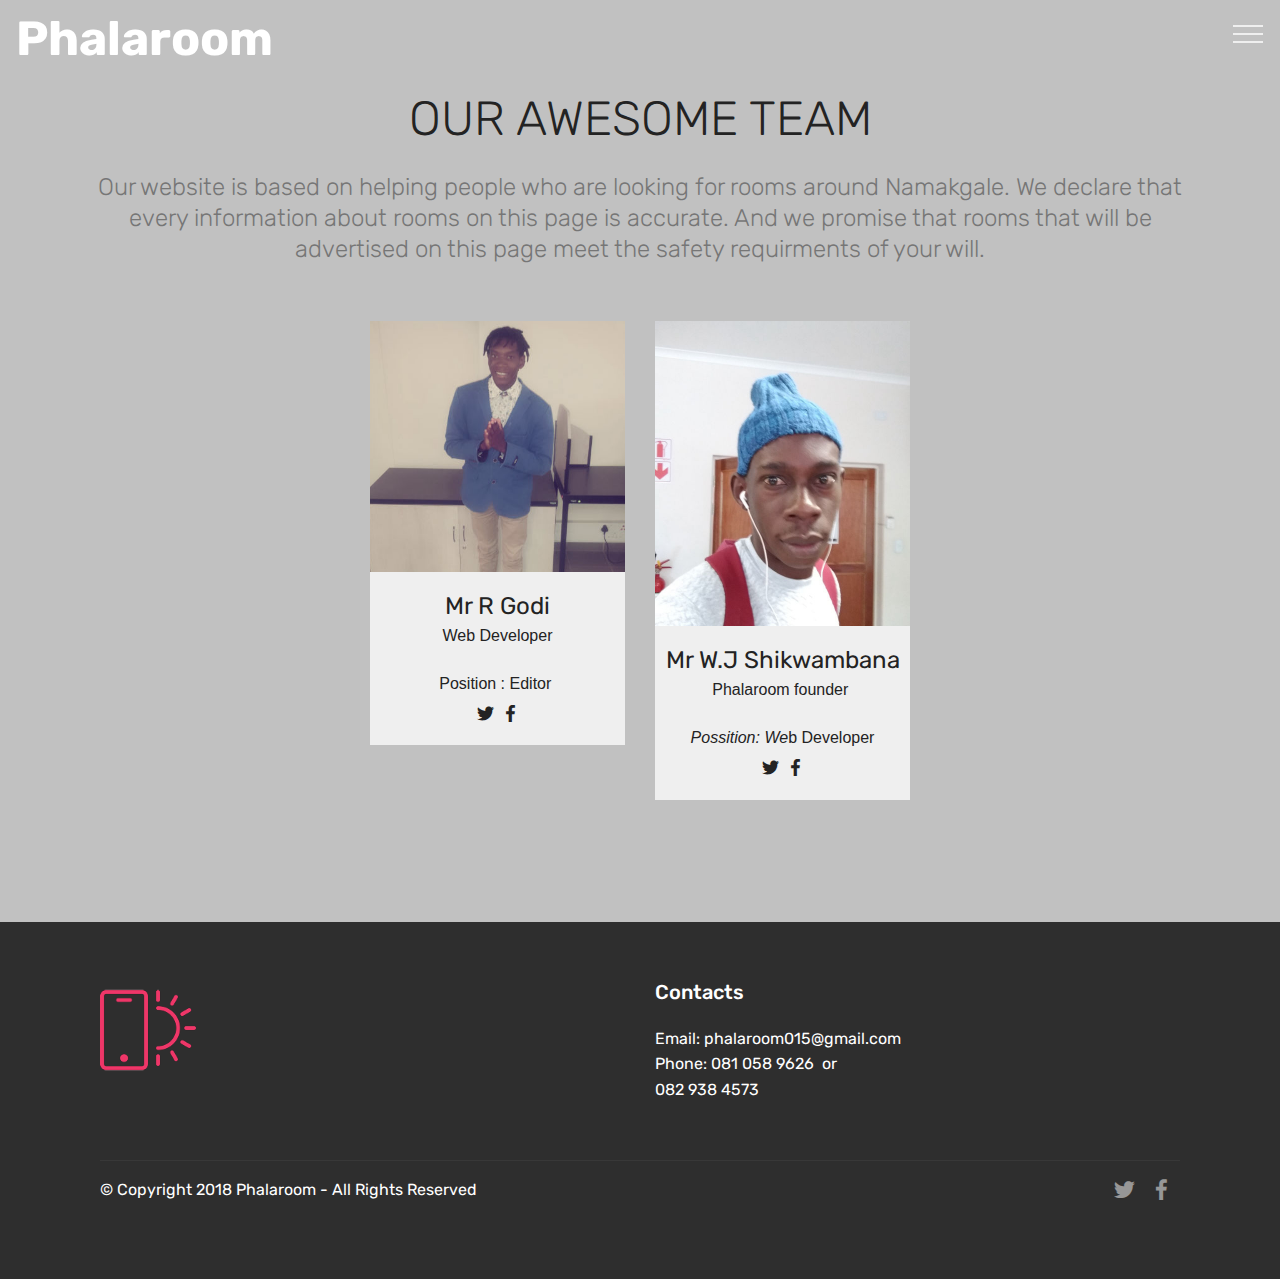
==== About.html @ 2cc4660d "create github pages" ====
<!DOCTYPE html>
<html >
<head>
  <!-- Site made with Mobirise Website Builder v4.8.1, https://mobirise.com -->
  <meta charset="UTF-8">
  <meta http-equiv="X-UA-Compatible" content="IE=edge">
  <meta name="generator" content="Mobirise v4.8.1, mobirise.com">
  <meta name="viewport" content="width=device-width, initial-scale=1, minimum-scale=1">
  <link rel="shortcut icon" href="assets/images/df-122x102.png" type="image/x-icon">
  <meta name="description" content="Web Page Creator Description">
  <title>About US</title>
  <link rel="stylesheet" href="assets/web/assets/mobirise-icons/mobirise-icons.css">
  <link rel="stylesheet" href="assets/tether/tether.min.css">
  <link rel="stylesheet" href="assets/bootstrap/css/bootstrap.min.css">
  <link rel="stylesheet" href="assets/bootstrap/css/bootstrap-grid.min.css">
  <link rel="stylesheet" href="assets/bootstrap/css/bootstrap-reboot.min.css">
  <link rel="stylesheet" href="assets/dropdown/css/style.css">
  <link rel="stylesheet" href="assets/socicon/css/styles.css">
  <link rel="stylesheet" href="assets/theme/css/style.css">
  <link rel="stylesheet" href="assets/mobirise/css/mbr-additional.css" type="text/css">
  
  
  
</head>
<body>

<!-- Google Analytics -->
<!-- Global site tag (gtag.js) - Google Analytics -->
<script async src="https://www.googletagmanager.com/gtag/js?id=UA-122935525-1"></script>
<script>
  window.dataLayer = window.dataLayer || [];
  function gtag(){dataLayer.push(arguments);}
  gtag('js', new Date());

  gtag('config', 'UA-122935525-1');
</script>

<!-- /Google Analytics -->


  <section class="menu cid-qTkzRZLJNu" once="menu" id="menu1-1i">

    

    <nav class="navbar navbar-expand beta-menu navbar-dropdown align-items-center navbar-fixed-top collapsed bg-color transparent">
        <button class="navbar-toggler navbar-toggler-right" type="button" data-toggle="collapse" data-target="#navbarSupportedContent" aria-controls="navbarSupportedContent" aria-expanded="false" aria-label="Toggle navigation">
            <div class="hamburger">
                <span></span>
                <span></span>
                <span></span>
                <span></span>
            </div>
        </button>
        <div class="menu-logo">
            <div class="navbar-brand">
                
                <span class="navbar-caption-wrap"><a class="navbar-caption text-white display-2" href="index.html#header2-4">Phalaroom</a></span>
            </div>
        </div>
        <div class="collapse navbar-collapse" id="navbarSupportedContent">
            
            
        </div>
    </nav>
</section>

<section class="engine"><a href="https://mobiri.se/f">easy website maker</a></section><section class="features16 cid-qYZw8SBA0E" id="features16-1l">
    
    
    
    <div class="container align-center">
        <h2 class="pb-3 mbr-fonts-style mbr-section-title display-2">
            OUR AWESOME TEAM
        </h2>
        <h3 class="pb-5 mbr-section-subtitle mbr-fonts-style mbr-light display-5">Our website is based on helping people who are looking for rooms around Namakgale. We declare that every information about rooms on this page is accurate. And we promise that rooms that will be advertised on this page meet the safety requirments of your will.</h3>
        <div class="row media-row">
            
        <div class="team-item col-lg-3 col-md-6">
                <div class="item-image">
                    <img src="assets/images/2018-02-13-13-07-20-248-510x680.jpg" alt="" title="">
                </div>
                <div class="item-caption py-3">
                    <div class="item-name px-2">
                        <p class="mbr-fonts-style display-5">Mr R Godi</p>
                    </div>
                    <div class="item-role px-2">
                        <p>Web Developer<br><br>Position : Editor&nbsp;</p>
                    </div>
                    <div class="item-social pt-2">
                        <a href="mailto:rewardgodi3@gmail.com">
                            <span class="p-1 mbr-iconfont mbr-iconfont-social socicon-twitter socicon"></span>
                        </a>
                        <a href="index.html" target="_blank">
                            <span class="p-1 mbr-iconfont mbr-iconfont-social socicon-facebook socicon"></span>
                        </a>
                        <a href="https://plus.google.com/u/0/+Mobirise" target="_blank">
                            
                        </a>
                        <a href="https://www.linkedin.com/in/mobirise" target="_blank">
                            
                        </a>
                        <a href="https://www.instagram.com/mobirise/" target="_blank">
                            
                        </a>
                        <a href="https://www.youtube.com/channel/UCt_tncVAetpK5JeM8L-8jyw" target="_blank">    
                            
                        </a>
                    </div>
                </div>
            </div><div class="team-item col-lg-3 col-md-6">
                <div class="item-image">
                    <img src="assets/images/img-20180726-1129352-510x610.jpg" alt="" title="">
                </div>
                <div class="item-caption py-3">
                    <div class="item-name px-2">
                        <p class="mbr-fonts-style display-5">Mr W.J Shikwambana</p>
                    </div>
                    <div class="item-role px-2">
                        <p>Phalaroom founder&nbsp;<br><em><br>Possition: We</em>b Developer</p>
                    </div>
                    <div class="item-social pt-2">
                        <a href="index.html" target="_blank">
                            <span class="p-1 mbr-iconfont mbr-iconfont-social socicon-twitter socicon"></span>
                        </a>
                        <a href="About.html" target="_blank">
                            <span class="p-1 mbr-iconfont mbr-iconfont-social socicon-facebook socicon"></span>
                        </a>
                        <a href="https://plus.google.com/u/0/+Mobirise" target="_blank">
                            
                        </a>
                        <a href="https://www.linkedin.com/in/mobirise" target="_blank">
                            
                        </a>
                        <a href="https://www.instagram.com/mobirise/" target="_blank">
                            
                        </a>
                        <a href="https://www.youtube.com/channel/UCt_tncVAetpK5JeM8L-8jyw" target="_blank">    
                            
                        </a>
                    </div>
                </div>
            </div></div>    
    </div>
</section>

<section class="cid-qYZAxeKuE8" id="footer1-1m">

    

    

    <div class="container">
        <div class="media-container-row content text-white">
            <div class="col-12 col-md-3">
                <div class="media-wrap">
                    <a href="tel:0810589626">
                        <img src="assets/images/logo22.png" alt="Mobirise" title="">
                    </a>
                </div>
            </div>
            <div class="col-12 col-md-3 mbr-fonts-style display-7">
                <h5 class="pb-3"></h5>
                <p class="mbr-text"></p>
            </div>
            <div class="col-12 col-md-3 mbr-fonts-style display-7">
                <h5 class="pb-3">
                    Contacts
                </h5>
                <p class="mbr-text">
                    Email: phalaroom015@gmail.com<br>Phone: 081 058 9626 &nbsp;or<br> 082 938 4573<br><br></p>
            </div>
            <div class="col-12 col-md-3 mbr-fonts-style display-7">
                <h5 class="pb-3"></h5>
                <p class="mbr-text"></p>
            </div>
        </div>
        <div class="footer-lower">
            <div class="media-container-row">
                <div class="col-sm-12">
                    <hr>
                </div>
            </div>
            <div class="media-container-row mbr-white">
                <div class="col-sm-6 copyright">
                    <p class="mbr-text mbr-fonts-style display-7">
                        © Copyright 2018 Phalaroom - All Rights Reserved
                    </p>
                </div>
                <div class="col-md-6">
                    <div class="social-list align-right">
                        <div class="soc-item">
                            <a href="https://twitter.com/mobirise" target="_blank">
                                <span class="socicon-twitter socicon mbr-iconfont mbr-iconfont-social"></span>
                            </a>
                        </div>
                        <div class="soc-item">
                            <a href="https://www.facebook.com/pages/Mobirise/1616226671953247" target="_blank">
                                <span class="socicon-facebook socicon mbr-iconfont mbr-iconfont-social"></span>
                            </a>
                        </div>
                        
                        
                        
                        
                    </div>
                </div>
            </div>
        </div>
    </div>
</section>


  <script src="assets/web/assets/jquery/jquery.min.js"></script>
  <script src="assets/popper/popper.min.js"></script>
  <script src="assets/tether/tether.min.js"></script>
  <script src="assets/bootstrap/js/bootstrap.min.js"></script>
  <script src="assets/smoothscroll/smooth-scroll.js"></script>
  <script src="assets/dropdown/js/script.min.js"></script>
  <script src="assets/touchswipe/jquery.touch-swipe.min.js"></script>
  <script src="assets/theme/js/script.js"></script>
  
  
</body>
</html>
---- assets/web/assets/mobirise-icons/mobirise-icons.css ----
@font-face {
  font-family: 'MobiriseIcons';
  src:  url('mobirise-icons.eot?spat4u');
  src:  url('mobirise-icons.eot?spat4u#iefix') format('embedded-opentype'),
    url('mobirise-icons.ttf?spat4u') format('truetype'),
    url('mobirise-icons.woff?spat4u') format('woff'),
    url('mobirise-icons.svg?spat4u#MobiriseIcons') format('svg');
  font-weight: normal;
  font-style: normal;
}

[class^="mbri-"], [class*=" mbri-"] {
  /* use !important to prevent issues with browser extensions that change fonts */
  font-family: MobiriseIcons !important;
  speak: none;
  font-style: normal;
  font-weight: normal;
  font-variant: normal;
  text-transform: none;
  line-height: 1;

  /* Better Font Rendering =========== */
  -webkit-font-smoothing: antialiased;
  -moz-osx-font-smoothing: grayscale;
}

.mbri-add-submenu:before {
  content: "\e900";
}
.mbri-alert:before {
  content: "\e901";
}
.mbri-align-center:before {
  content: "\e902";
}
.mbri-align-justify:before {
  content: "\e903";
}
.mbri-align-left:before {
  content: "\e904";
}
.mbri-align-right:before {
  content: "\e905";
}
.mbri-android:before {
  content: "\e906";
}
.mbri-apple:before {
  content: "\e907";
}
.mbri-arrow-down:before {
  content: "\e908";
}
.mbri-arrow-next:before {
  content: "\e909";
}
.mbri-arrow-prev:before {
  content: "\e90a";
}
.mbri-arrow-up:before {
  content: "\e90b";
}
.mbri-bold:before {
  content: "\e90c";
}
.mbri-bookmark:before {
  content: "\e90d";
}
.mbri-bootstrap:before {
  content: "\e90e";
}
.mbri-briefcase:before {
  content: "\e90f";
}
.mbri-browse:before {
  content: "\e910";
}
.mbri-bulleted-list:before {
  content: "\e911";
}
.mbri-calendar:before {
  content: "\e912";
}
.mbri-camera:before {
  content: "\e913";
}
.mbri-cart-add:before {
  content: "\e914";
}
.mbri-cart-full:before {
  content: "\e915";
}
.mbri-cash:before {
  content: "\e916";
}
.mbri-change-style:before {
  content: "\e917";
}
.mbri-chat:before {
  content: "\e918";
}
.mbri-clock:before {
  content: "\e919";
}
.mbri-close:before {
  content: "\e91a";
}
.mbri-cloud:before {
  content: "\e91b";
}
.mbri-code:before {
  content: "\e91c";
}
.mbri-contact-form:before {
  content: "\e91d";
}
.mbri-credit-card:before {
  content: "\e91e";
}
.mbri-cursor-click:before {
  content: "\e91f";
}
.mbri-cust-feedback:before {
  content: "\e920";
}
.mbri-database:before {
  content: "\e921";
}
.mbri-delivery:before {
  content: "\e922";
}
.mbri-desktop:before {
  content: "\e923";
}
.mbri-devices:before {
  content: "\e924";
}
.mbri-down:before {
  content: "\e925";
}
.mbri-download:before {
  content: "\e989";
}
.mbri-drag-n-drop:before {
  content: "\e927";
}
.mbri-drag-n-drop2:before {
  content: "\e928";
}
.mbri-edit:before {
  content: "\e929";
}
.mbri-edit2:before {
  content: "\e92a";
}
.mbri-error:before {
  content: "\e92b";
}
.mbri-extension:before {
  content: "\e92c";
}
.mbri-features:before {
  content: "\e92d";
}
.mbri-file:before {
  content: "\e92e";
}
.mbri-flag:before {
  content: "\e92f";
}
.mbri-folder:before {
  content: "\e930";
}
.mbri-gift:before {
  content: "\e931";
}
.mbri-github:before {
  content: "\e932";
}
.mbri-globe:before {
  content: "\e933";
}
.mbri-globe-2:before {
  content: "\e934";
}
.mbri-growing-chart:before {
  content: "\e935";
}
.mbri-hearth:before {
  content: "\e936";
}
.mbri-help:before {
  content: "\e937";
}
.mbri-home:before {
  content: "\e938";
}
.mbri-hot-cup:before {
  content: "\e939";
}
.mbri-idea:before {
  content: "\e93a";
}
.mbri-image-gallery:before {
  content: "\e93b";
}
.mbri-image-slider:before {
  content: "\e93c";
}
.mbri-info:before {
  content: "\e93d";
}
.mbri-italic:before {
  content: "\e93e";
}
.mbri-key:before {
  content: "\e93f";
}
.mbri-laptop:before {
  content: "\e940";
}
.mbri-layers:before {
  content: "\e941";
}
.mbri-left-right:before {
  content: "\e942";
}
.mbri-left:before {
  content: "\e943";
}
.mbri-letter:before {
  content: "\e944";
}
.mbri-like:before {
  content: "\e945";
}
.mbri-link:before {
  content: "\e946";
}
.mbri-lock:before {
  content: "\e947";
}
.mbri-login:before {
  content: "\e948";
}
.mbri-logout:before {
  content: "\e949";
}
.mbri-magic-stick:before {
  content: "\e94a";
}
.mbri-map-pin:before {
  content: "\e94b";
}
.mbri-menu:before {
  content: "\e94c";
}
.mbri-mobile:before {
  content: "\e94d";
}
.mbri-mobile2:before {
  content: "\e94e";
}
.mbri-mobirise:before {
  content: "\e94f";
}
.mbri-more-horizontal:before {
  content: "\e950";
}
.mbri-more-vertical:before {
  content: "\e951";
}
.mbri-music:before {
  content: "\e952";
}
.mbri-new-file:before {
  content: "\e953";
}
.mbri-numbered-list:before {
  content: "\e954";
}
.mbri-opened-folder:before {
  content: "\e955";
}
.mbri-pages:before {
  content: "\e956";
}
.mbri-paper-plane:before {
  content: "\e957";
}
.mbri-paperclip:before {
  content: "\e958";
}
.mbri-photo:before {
  content: "\e959";
}
.mbri-photos:before {
  content: "\e95a";
}
.mbri-pin:before {
  content: "\e95b";
}
.mbri-play:before {
  content: "\e95c";
}
.mbri-plus:before {
  content: "\e95d";
}
.mbri-preview:before {
  content: "\e95e";
}
.mbri-print:before {
  content: "\e95f";
}
.mbri-protect:before {
  content: "\e960";
}
.mbri-question:before {
  content: "\e961";
}
.mbri-quote-left:before {
  content: "\e962";
}
.mbri-quote-right:before {
  content: "\e963";
}
.mbri-refresh:before {
  content: "\e964";
}
.mbri-responsive:before {
  content: "\e965";
}
.mbri-right:before {
  content: "\e966";
}
.mbri-rocket:before {
  content: "\e967";
}
.mbri-sad-face:before {
  content: "\e968";
}
.mbri-sale:before {
  content: "\e969";
}
.mbri-save:before {
  content: "\e96a";
}
.mbri-search:before {
  content: "\e96b";
}
.mbri-setting:before {
  content: "\e96c";
}
.mbri-setting2:before {
  content: "\e96d";
}
.mbri-setting3:before {
  content: "\e96e";
}
.mbri-share:before {
  content: "\e96f";
}
.mbri-shopping-bag:before {
  content: "\e970";
}
.mbri-shopping-basket:before {
  content: "\e971";
}
.mbri-shopping-cart:before {
  content: "\e972";
}
.mbri-sites:before {
  content: "\e973";
}
.mbri-smile-face:before {
  content: "\e974";
}
.mbri-speed:before {
  content: "\e975";
}
.mbri-star:before {
  content: "\e976";
}
.mbri-success:before {
  content: "\e977";
}
.mbri-sun:before {
  content: "\e978";
}
.mbri-sun2:before {
  content: "\e979";
}
.mbri-tablet:before {
  content: "\e97a";
}
.mbri-tablet-vertical:before {
  content: "\e97b";
}
.mbri-target:before {
  content: "\e97c";
}
.mbri-timer:before {
  content: "\e97d";
}
.mbri-to-ftp:before {
  content: "\e97e";
}
.mbri-to-local-drive:before {
  content: "\e97f";
}
.mbri-touch-swipe:before {
  content: "\e980";
}
.mbri-touch:before {
  content: "\e981";
}
.mbri-trash:before {
  content: "\e982";
}
.mbri-underline:before {
  content: "\e983";
}
.mbri-unlink:before {
  content: "\e984";
}
.mbri-unlock:before {
  content: "\e985";
}
.mbri-up-down:before {
  content: "\e986";
}
.mbri-up:before {
  content: "\e987";
}
.mbri-update:before {
  content: "\e988";
}
.mbri-upload:before {
 content: "\e926"; 
}
.mbri-user:before {
  content: "\e98a";
}
.mbri-user2:before {
  content: "\e98b";
}
.mbri-users:before {
  content: "\e98c";
}
.mbri-video:before {
  content: "\e98d";
}
.mbri-video-play:before {
  content: "\e98e";
}
.mbri-watch:before {
  content: "\e98f";
}
.mbri-website-theme:before {
  content: "\e990";
}
.mbri-wifi:before {
  content: "\e991";
}
.mbri-windows:before {
  content: "\e992";
}
.mbri-zoom-out:before {
  content: "\e993";
}
.mbri-redo:before {
  content: "\e994";
}
.mbri-undo:before {
  content: "\e995";
}
---- assets/dropdown/css/style.css ----
.navbar-dropdown {
  left: 0;
  padding: 0;
  position: absolute;
  right: 0;
  top: 0;
  transition: all 0.45s ease;
  z-index: 1030;
  background: #282828; }
  .navbar-dropdown .navbar-logo {
    margin-right: 0.8rem;
    transition: margin 0.3s ease-in-out;
    vertical-align: middle; }
    .navbar-dropdown .navbar-logo img {
      height: 3.125rem;
      transition: all 0.3s ease-in-out; }
    .navbar-dropdown .navbar-logo.mbr-iconfont {
      font-size: 3.125rem;
      line-height: 3.125rem; }
  .navbar-dropdown .navbar-caption {
    font-weight: 700;
    white-space: normal;
    vertical-align: -4px;
    line-height: 3.125rem !important; }
    .navbar-dropdown .navbar-caption, .navbar-dropdown .navbar-caption:hover {
      color: inherit;
      text-decoration: none; }
  .navbar-dropdown .mbr-iconfont + .navbar-caption {
    vertical-align: -1px; }
  .navbar-dropdown.navbar-fixed-top {
    position: fixed; }
  .navbar-dropdown .navbar-brand span {
    vertical-align: -4px; }
  .navbar-dropdown.bg-color.transparent {
    background: none; }
  .navbar-dropdown.navbar-short .navbar-brand {
    padding: 0.625rem 0; }
    .navbar-dropdown.navbar-short .navbar-brand span {
      vertical-align: -1px; }
  .navbar-dropdown.navbar-short .navbar-caption {
    line-height: 2.375rem !important;
    vertical-align: -2px; }
  .navbar-dropdown.navbar-short .navbar-logo {
    margin-right: 0.5rem; }
    .navbar-dropdown.navbar-short .navbar-logo img {
      height: 2.375rem; }
    .navbar-dropdown.navbar-short .navbar-logo.mbr-iconfont {
      font-size: 2.375rem;
      line-height: 2.375rem; }
  .navbar-dropdown.navbar-short .mbr-table-cell {
    height: 3.625rem; }
  .navbar-dropdown .navbar-close {
    left: 0.6875rem;
    position: fixed;
    top: 0.75rem;
    z-index: 1000; }
  .navbar-dropdown .hamburger-icon {
    content: "";
    display: inline-block;
    vertical-align: middle;
    width: 16px;
    -webkit-box-shadow: 0 -6px 0 1px #282828,0 0 0 1px #282828,0 6px 0 1px #282828;
    -moz-box-shadow: 0 -6px 0 1px #282828,0 0 0 1px #282828,0 6px 0 1px #282828;
    box-shadow: 0 -6px 0 1px #282828,0 0 0 1px #282828,0 6px 0 1px #282828; }

.dropdown-menu .dropdown-toggle[data-toggle="dropdown-submenu"]::after {
  border-bottom: 0.35em solid transparent;
  border-left: 0.35em solid;
  border-right: 0;
  border-top: 0.35em solid transparent;
  margin-left: 0.3rem; }

.dropdown-menu .dropdown-item:focus {
  outline: 0; }

.nav-dropdown {
  font-size: 0.75rem;
  font-weight: 500;
  height: auto !important; }
  .nav-dropdown .nav-btn {
    padding-left: 1rem; }
  .nav-dropdown .link {
    margin: .667em 1.667em;
    font-weight: 500;
    padding: 0;
    transition: color .2s ease-in-out; }
    .nav-dropdown .link.dropdown-toggle {
      margin-right: 2.583em; }
      .nav-dropdown .link.dropdown-toggle::after {
        margin-left: .25rem;
        border-top: 0.35em solid;
        border-right: 0.35em solid transparent;
        border-left: 0.35em solid transparent;
        border-bottom: 0; }
      .nav-dropdown .link.dropdown-toggle[aria-expanded="true"] {
        margin: 0;
        padding: 0.667em 3.263em  0.667em 1.667em; }
  .nav-dropdown .link::after,
  .nav-dropdown .dropdown-item::after {
    color: inherit; }
  .nav-dropdown .btn {
    font-size: 0.75rem;
    font-weight: 700;
    letter-spacing: 0;
    margin-bottom: 0;
    padding-left: 1.25rem;
    padding-right: 1.25rem; }
  .nav-dropdown .dropdown-menu {
    border-radius: 0;
    border: 0;
    left: 0;
    margin: 0;
    padding-bottom: 1.25rem;
    padding-top: 1.25rem;
    position: relative; }
  .nav-dropdown .dropdown-submenu {
    margin-left: 0.125rem;
    top: 0; }
  .nav-dropdown .dropdown-item {
    font-weight: 500;
    line-height: 2;
    padding: 0.3846em 4.615em 0.3846em 1.5385em;
    position: relative;
    transition: color .2s ease-in-out, background-color .2s ease-in-out; }
    .nav-dropdown .dropdown-item::after {
      margin-top: -0.3077em;
      position: absolute;
      right: 1.1538em;
      top: 50%; }
    .nav-dropdown .dropdown-item:focus, .nav-dropdown .dropdown-item:hover {
      background: none; }

@media (max-width: 767px) {
  .nav-dropdown.navbar-toggleable-sm {
    bottom: 0;
    display: none;
    left: 0;
    overflow-x: hidden;
    position: fixed;
    top: 0;
    transform: translateX(-100%);
    -ms-transform: translateX(-100%);
    -webkit-transform: translateX(-100%);
    width: 18.75rem;
    z-index: 999; } }
.nav-dropdown.navbar-toggleable-xl {
  bottom: 0;
  display: none;
  left: 0;
  overflow-x: hidden;
  position: fixed;
  top: 0;
  transform: translateX(-100%);
  -ms-transform: translateX(-100%);
  -webkit-transform: translateX(-100%);
  width: 18.75rem;
  z-index: 999; }

.nav-dropdown-sm {
  display: block !important;
  overflow-x: hidden;
  overflow: auto;
  padding-top: 3.875rem; }
  .nav-dropdown-sm::after {
    content: "";
    display: block;
    height: 3rem;
    width: 100%; }
  .nav-dropdown-sm.collapse.in ~ .navbar-close {
    display: block !important; }
  .nav-dropdown-sm.collapsing, .nav-dropdown-sm.collapse.in {
    transform: translateX(0);
    -ms-transform: translateX(0);
    -webkit-transform: translateX(0);
    transition: all 0.25s ease-out;
    -webkit-transition: all 0.25s ease-out;
    background: #282828; }
  .nav-dropdown-sm.collapsing[aria-expanded="false"] {
    transform: translateX(-100%);
    -ms-transform: translateX(-100%);
    -webkit-transform: translateX(-100%); }
  .nav-dropdown-sm .nav-item {
    display: block;
    margin-left: 0 !important;
    padding-left: 0; }
  .nav-dropdown-sm .link,
  .nav-dropdown-sm .dropdown-item {
    border-top: 1px dotted rgba(255, 255, 255, 0.1);
    font-size: 0.8125rem;
    line-height: 1.6;
    margin: 0 !important;
    padding: 0.875rem 2.4rem 0.875rem 1.5625rem !important;
    position: relative;
    white-space: normal; }
    .nav-dropdown-sm .link:focus, .nav-dropdown-sm .link:hover,
    .nav-dropdown-sm .dropdown-item:focus,
    .nav-dropdown-sm .dropdown-item:hover {
      background: rgba(0, 0, 0, 0.2) !important;
      color: #c0a375; }
  .nav-dropdown-sm .nav-btn {
    position: relative;
    padding: 1.5625rem 1.5625rem 0 1.5625rem; }
    .nav-dropdown-sm .nav-btn::before {
      border-top: 1px dotted rgba(255, 255, 255, 0.1);
      content: "";
      left: 0;
      position: absolute;
      top: 0;
      width: 100%; }
    .nav-dropdown-sm .nav-btn + .nav-btn {
      padding-top: 0.625rem; }
      .nav-dropdown-sm .nav-btn + .nav-btn::before {
        display: none; }
  .nav-dropdown-sm .btn {
    padding: 0.625rem 0; }
  .nav-dropdown-sm .dropdown-toggle[data-toggle="dropdown-submenu"]::after {
    margin-left: .25rem;
    border-top: 0.35em solid;
    border-right: 0.35em solid transparent;
    border-left: 0.35em solid transparent;
    border-bottom: 0; }
  .nav-dropdown-sm .dropdown-toggle[data-toggle="dropdown-submenu"][aria-expanded="true"]::after {
    border-top: 0;
    border-right: 0.35em solid transparent;
    border-left: 0.35em solid transparent;
    border-bottom: 0.35em solid; }
  .nav-dropdown-sm .dropdown-menu {
    margin: 0;
    padding: 0;
    position: relative;
    top: 0;
    left: 0;
    width: 100%;
    border: 0;
    float: none;
    border-radius: 0;
    background: none; }
  .nav-dropdown-sm .dropdown-submenu {
    left: 100%;
    margin-left: 0.125rem;
    margin-top: -1.25rem;
    top: 0; }

.navbar-toggleable-sm .nav-dropdown .dropdown-menu {
  position: absolute; }

.navbar-toggleable-sm .nav-dropdown .dropdown-submenu {
  left: 100%;
  margin-left: 0.125rem;
  margin-top: -1.25rem;
  top: 0; }

.navbar-toggleable-sm.opened .nav-dropdown .dropdown-menu {
  position: relative; }

.navbar-toggleable-sm.opened .nav-dropdown .dropdown-submenu {
  left: 0;
  margin-left: 00rem;
  margin-top: 0rem;
  top: 0; }

.is-builder .nav-dropdown.collapsing {
  transition: none !important; }

/*# sourceMappingURL=style.css.map */
---- assets/socicon/css/styles.css ----
@charset "UTF-8";

@font-face {
  font-family: "socicon";
  src:url("../fonts/socicon.eot");
  src:url("../fonts/socicon.eot?#iefix") format("embedded-opentype"),
    url("../fonts/socicon.woff") format("woff"),
    url("../fonts/socicon.ttf") format("truetype"),
    url("../fonts/socicon.svg#socicon") format("svg");
  font-weight: normal;
  font-style: normal;

}

[data-icon]:before {
  font-family: "socicon" !important;
  content: attr(data-icon);
  font-style: normal !important;
  font-weight: normal !important;
  font-variant: normal !important;
  text-transform: none !important;
  speak: none;
  line-height: 1;
  -webkit-font-smoothing: antialiased;
  -moz-osx-font-smoothing: grayscale;
}

[class^="socicon-"]:before,
[class*=" socicon-"]:before {
  font-family: "socicon" !important;
  font-style: normal !important;
  font-weight: normal !important;
  font-variant: normal !important;
  text-transform: none !important;
  speak: none;
  line-height: 1;
  -webkit-font-smoothing: antialiased;
  -moz-osx-font-smoothing: grayscale;
}

.socicon-modelmayhem:before {
  content: "\e000";
}
.socicon-mixcloud:before {
  content: "\e001";
}
.socicon-drupal:before {
  content: "\e002";
}
.socicon-swarm:before {
  content: "\e003";
}
.socicon-istock:before {
  content: "\e004";
}
.socicon-yammer:before {
  content: "\e005";
}
.socicon-ello:before {
  content: "\e006";
}
.socicon-stackoverflow:before {
  content: "\e007";
}
.socicon-persona:before {
  content: "\e008";
}
.socicon-triplej:before {
  content: "\e009";
}
.socicon-houzz:before {
  content: "\e00a";
}
.socicon-rss:before {
  content: "\e00b";
}
.socicon-paypal:before {
  content: "\e00c";
}
.socicon-odnoklassniki:before {
  content: "\e00d";
}
.socicon-airbnb:before {
  content: "\e00e";
}
.socicon-periscope:before {
  content: "\e00f";
}
.socicon-outlook:before {
  content: "\e010";
}
.socicon-coderwall:before {
  content: "\e011";
}
.socicon-tripadvisor:before {
  content: "\e012";
}
.socicon-appnet:before {
  content: "\e013";
}
.socicon-goodreads:before {
  content: "\e014";
}
.socicon-tripit:before {
  content: "\e015";
}
.socicon-lanyrd:before {
  content: "\e016";
}
.socicon-slideshare:before {
  content: "\e017";
}
.socicon-buffer:before {
  content: "\e018";
}
.socicon-disqus:before {
  content: "\e019";
}
.socicon-vkontakte:before {
  content: "\e01a";
}
.socicon-whatsapp:before {
  content: "\e01b";
}
.socicon-patreon:before {
  content: "\e01c";
}
.socicon-storehouse:before {
  content: "\e01d";
}
.socicon-pocket:before {
  content: "\e01e";
}
.socicon-mail:before {
  content: "\e01f";
}
.socicon-blogger:before {
  content: "\e020";
}
.socicon-technorati:before {
  content: "\e021";
}
.socicon-reddit:before {
  content: "\e022";
}
.socicon-dribbble:before {
  content: "\e023";
}
.socicon-stumbleupon:before {
  content: "\e024";
}
.socicon-digg:before {
  content: "\e025";
}
.socicon-envato:before {
  content: "\e026";
}
.socicon-behance:before {
  content: "\e027";
}
.socicon-delicious:before {
  content: "\e028";
}
.socicon-deviantart:before {
  content: "\e029";
}
.socicon-forrst:before {
  content: "\e02a";
}
.socicon-play:before {
  content: "\e02b";
}
.socicon-zerply:before {
  content: "\e02c";
}
.socicon-wikipedia:before {
  content: "\e02d";
}
.socicon-apple:before {
  content: "\e02e";
}
.socicon-flattr:before {
  content: "\e02f";
}
.socicon-github:before {
  content: "\e030";
}
.socicon-renren:before {
  content: "\e031";
}
.socicon-friendfeed:before {
  content: "\e032";
}
.socicon-newsvine:before {
  content: "\e033";
}
.socicon-identica:before {
  content: "\e034";
}
.socicon-bebo:before {
  content: "\e035";
}
.socicon-zynga:before {
  content: "\e036";
}
.socicon-steam:before {
  content: "\e037";
}
.socicon-xbox:before {
  content: "\e038";
}
.socicon-windows:before {
  content: "\e039";
}
.socicon-qq:before {
  content: "\e03a";
}
.socicon-douban:before {
  content: "\e03b";
}
.socicon-meetup:before {
  content: "\e03c";
}
.socicon-playstation:before {
  content: "\e03d";
}
.socicon-android:before {
  content: "\e03e";
}
.socicon-snapchat:before {
  content: "\e03f";
}
.socicon-twitter:before {
  content: "\e040";
}
.socicon-facebook:before {
  content: "\e041";
}
.socicon-googleplus:before {
  content: "\e042";
}
.socicon-pinterest:before {
  content: "\e043";
}
.socicon-foursquare:before {
  content: "\e044";
}
.socicon-yahoo:before {
  content: "\e045";
}
.socicon-skype:before {
  content: "\e046";
}
.socicon-yelp:before {
  content: "\e047";
}
.socicon-feedburner:before {
  content: "\e048";
}
.socicon-linkedin:before {
  content: "\e049";
}
.socicon-viadeo:before {
  content: "\e04a";
}
.socicon-xing:before {
  content: "\e04b";
}
.socicon-myspace:before {
  content: "\e04c";
}
.socicon-soundcloud:before {
  content: "\e04d";
}
.socicon-spotify:before {
  content: "\e04e";
}
.socicon-grooveshark:before {
  content: "\e04f";
}
.socicon-lastfm:before {
  content: "\e050";
}
.socicon-youtube:before {
  content: "\e051";
}
.socicon-vimeo:before {
  content: "\e052";
}
.socicon-dailymotion:before {
  content: "\e053";
}
.socicon-vine:before {
  content: "\e054";
}
.socicon-flickr:before {
  content: "\e055";
}
.socicon-500px:before {
  content: "\e056";
}
.socicon-wordpress:before {
  content: "\e058";
}
.socicon-tumblr:before {
  content: "\e059";
}
.socicon-twitch:before {
  content: "\e05a";
}
.socicon-8tracks:before {
  content: "\e05b";
}
.socicon-amazon:before {
  content: "\e05c";
}
.socicon-icq:before {
  content: "\e05d";
}
.socicon-smugmug:before {
  content: "\e05e";
}
.socicon-ravelry:before {
  content: "\e05f";
}
.socicon-weibo:before {
  content: "\e060";
}
.socicon-baidu:before {
  content: "\e061";
}
.socicon-angellist:before {
  content: "\e062";
}
.socicon-ebay:before {
  content: "\e063";
}
.socicon-imdb:before {
  content: "\e064";
}
.socicon-stayfriends:before {
  content: "\e065";
}
.socicon-residentadvisor:before {
  content: "\e066";
}
.socicon-google:before {
  content: "\e067";
}
.socicon-yandex:before {
  content: "\e068";
}
.socicon-sharethis:before {
  content: "\e069";
}
.socicon-bandcamp:before {
  content: "\e06a";
}
.socicon-itunes:before {
  content: "\e06b";
}
.socicon-deezer:before {
  content: "\e06c";
}
.socicon-telegram:before {
  content: "\e06e";
}
.socicon-openid:before {
  content: "\e06f";
}
.socicon-amplement:before {
  content: "\e070";
}
.socicon-viber:before {
  content: "\e071";
}
.socicon-zomato:before {
  content: "\e072";
}
.socicon-draugiem:before {
  content: "\e074";
}
.socicon-endomodo:before {
  content: "\e075";
}
.socicon-filmweb:before {
  content: "\e076";
}
.socicon-stackexchange:before {
  content: "\e077";
}
.socicon-wykop:before {
  content: "\e078";
}
.socicon-teamspeak:before {
  content: "\e079";
}
.socicon-teamviewer:before {
  content: "\e07a";
}
.socicon-ventrilo:before {
  content: "\e07b";
}
.socicon-younow:before {
  content: "\e07c";
}
.socicon-raidcall:before {
  content: "\e07d";
}
.socicon-mumble:before {
  content: "\e07e";
}
.socicon-medium:before {
  content: "\e06d";
}
.socicon-bebee:before {
  content: "\e07f";
}
.socicon-hitbox:before {
  content: "\e080";
}
.socicon-reverbnation:before {
  content: "\e081";
}
.socicon-formulr:before {
  content: "\e082";
}
.socicon-instagram:before {
  content: "\e057";
}
.socicon-battlenet:before {
  content: "\e083";
}
.socicon-chrome:before {
  content: "\e084";
}
.socicon-discord:before {
  content: "\e086";
}
.socicon-issuu:before {
  content: "\e087";
}
.socicon-macos:before {
  content: "\e088";
}
.socicon-firefox:before {
  content: "\e089";
}
.socicon-opera:before {
  content: "\e08d";
}
.socicon-keybase:before {
  content: "\e090";
}
.socicon-alliance:before {
  content: "\e091";
}
.socicon-livejournal:before {
  content: "\e092";
}
.socicon-googlephotos:before {
  content: "\e093";
}
.socicon-horde:before {
  content: "\e094";
}
.socicon-etsy:before {
  content: "\e095";
}
.socicon-zapier:before {
  content: "\e096";
}
.socicon-google-scholar:before {
  content: "\e097";
}
.socicon-researchgate:before {
  content: "\e098";
}
.socicon-wechat:before {
  content: "\e099";
}
.socicon-strava:before {
  content: "\e09a";
}
.socicon-line:before {
  content: "\e09b";
}
.socicon-lyft:before {
  content: "\e09c";
}
.socicon-uber:before {
  content: "\e09d";
}
.socicon-songkick:before {
  content: "\e09e";
}
.socicon-viewbug:before {
  content: "\e09f";
}
.socicon-googlegroups:before {
  content: "\e0a0";
}
.socicon-quora:before {
  content: "\e073";
}
.socicon-diablo:before {
  content: "\e085";
}
.socicon-blizzard:before {
  content: "\e0a1";
}
.socicon-hearthstone:before {
  content: "\e08b";
}
.socicon-heroes:before {
  content: "\e08a";
}
.socicon-overwatch:before {
  content: "\e08c";
}
.socicon-warcraft:before {
  content: "\e08e";
}
.socicon-starcraft:before {
  content: "\e08f";
}
.socicon-beam:before {
  content: "\e0a2";
}
.socicon-curse:before {
  content: "\e0a3";
}
.socicon-player:before {
  content: "\e0a4";
}
.socicon-streamjar:before {
  content: "\e0a5";
}
.socicon-nintendo:before {
  content: "\e0a6";
}
.socicon-hellocoton:before {
  content: "\e0a7";
}
---- assets/theme/css/style.css ----
/*!
 * Mobirise v4 theme (https://mobirise.com/)
 * Copyright 2017 Mobirise
 */
section {
  background-color: #eeeeee; }

section,
.container,
.container-fluid {
  position: relative;
  word-wrap: break-word; }

a.mbr-iconfont:hover {
  text-decoration: none; }

.article .lead p, .article .lead ul, .article .lead ol, .article .lead pre, .article .lead blockquote {
  margin-bottom: 0; }

a {
  font-style: normal;
  font-weight: 400;
  cursor: pointer; }
  a, a:hover {
    text-decoration: none; }

figure {
  margin-bottom: 0; }

body {
  color: #232323; }

h1, h2, h3, h4, h5, h6,
.h1, .h2, .h3, .h4, .h5, .h6,
.display-1, .display-2, .display-3, .display-4 {
  line-height: 1;
  word-break: break-word;
  word-wrap: break-word; }

b, strong {
  font-weight: bold; }

blockquote {
  padding: 10px 0 10px 20px;
  position: relative;
  border-left: 2px solid;
  border-color: #ff3366; }

input:-webkit-autofill, input:-webkit-autofill:hover, input:-webkit-autofill:focus, input:-webkit-autofill:active {
  transition-delay: 9999s;
  transition-property: background-color, color; }

textarea[type="hidden"] {
  display: none; }

body {
  position: relative; }

section {
  background-position: 50% 50%;
  background-repeat: no-repeat;
  background-size: cover; }
  section .mbr-background-video,
  section .mbr-background-video-preview {
    position: absolute;
    bottom: 0;
    left: 0;
    right: 0;
    top: 0; }

.hidden {
  visibility: hidden; }

.mbr-z-index20 {
  z-index: 20; }

/*! Base colors */
.mbr-white {
  color: #ffffff; }

.mbr-black {
  color: #000000; }

.mbr-bg-white {
  background-color: #ffffff; }

.mbr-bg-black {
  background-color: #000000; }

/*! Text-aligns */
.align-left {
  text-align: left; }

.align-center {
  text-align: center; }

.align-right {
  text-align: right; }

@media (max-width: 767px) {
  .align-left, .align-center, .align-right, .mbr-section-btn, .mbr-section-title {
    text-align: center; } }
/*! Font-weight  */
.mbr-light {
  font-weight: 300; }

.mbr-regular {
  font-weight: 400; }

.mbr-semibold {
  font-weight: 500; }

.mbr-bold {
  font-weight: 700; }

/*! Media  */
.media-size-item {
  -webkit-flex: 1 1 auto;
  -moz-flex: 1 1 auto;
  -ms-flex: 1 1 auto;
  -o-flex: 1 1 auto;
  flex: 1 1 auto; }

.media-content {
  -webkit-flex-basis: 100%;
  flex-basis: 100%; }

.media-container-row {
  display: -ms-flexbox;
  display: -webkit-flex;
  display: flex;
  -webkit-flex-direction: row;
  -ms-flex-direction: row;
  flex-direction: row;
  -webkit-flex-wrap: wrap;
  -ms-flex-wrap: wrap;
  flex-wrap: wrap;
  -webkit-justify-content: center;
  -ms-flex-pack: center;
  justify-content: center;
  -webkit-align-content: center;
  -ms-flex-line-pack: center;
  align-content: center;
  -webkit-align-items: start;
  -ms-flex-align: start;
  align-items: start; }
  .media-container-row .media-size-item {
    width: 400px; }

.media-container-column {
  display: -ms-flexbox;
  display: -webkit-flex;
  display: flex;
  -webkit-flex-direction: column;
  -ms-flex-direction: column;
  flex-direction: column;
  -webkit-flex-wrap: wrap;
  -ms-flex-wrap: wrap;
  flex-wrap: wrap;
  -webkit-justify-content: center;
  -ms-flex-pack: center;
  justify-content: center;
  -webkit-align-content: center;
  -ms-flex-line-pack: center;
  align-content: center;
  -webkit-align-items: stretch;
  -ms-flex-align: stretch;
  align-items: stretch; }
  .media-container-column > * {
    width: 100%; }

@media (min-width: 992px) {
  .media-container-row {
    -webkit-flex-wrap: nowrap;
    -ms-flex-wrap: nowrap;
    flex-wrap: nowrap; } }
figure {
  overflow: hidden; }

figure[mbr-media-size] {
  transition: width 0.1s; }

.mbr-figure img, .mbr-figure iframe {
  display: block;
  width: 100%; }

.card {
  background-color: transparent;
  border: none; }

.card-img {
  text-align: center;
  flex-shrink: 0; }

.media {
  max-width: 100%;
  margin: 0 auto; }

.mbr-figure {
  -ms-flex-item-align: center;
  -ms-grid-row-align: center;
  -webkit-align-self: center;
  align-self: center; }

.media-container > div {
  max-width: 100%; }

.mbr-figure img, .card-img img {
  width: 100%; }

@media (max-width: 991px) {
  .media-size-item {
    width: auto !important; }

  .media {
    width: auto; }

  .mbr-figure {
    width: 100% !important; } }
/*! Buttons */
.mbr-section-btn {
  margin-left: -.25rem;
  margin-right: -.25rem;
  font-size: 0; }

nav .mbr-section-btn {
  margin-left: 0rem;
  margin-right: 0rem; }

/*! Btn icon margin */
.btn .mbr-iconfont, .btn.btn-sm .mbr-iconfont {
  cursor: pointer;
  margin-right: 0.5rem; }

.btn.btn-md .mbr-iconfont, .btn.btn-md .mbr-iconfont {
  margin-right: 0.8rem; }

.mbr-regular {
  font-weight: 400; }

.mbr-semibold {
  font-weight: 500; }

.mbr-bold {
  font-weight: 700; }

[type="submit"] {
  -webkit-appearance: none; }

/*! Full-screen */
.mbr-fullscreen .mbr-overlay {
  min-height: 100vh; }

.mbr-fullscreen {
  display: flex;
  display: -webkit-flex;
  display: -moz-flex;
  display: -ms-flex;
  display: -o-flex;
  align-items: center;
  -webkit-align-items: center;
  min-height: 100vh;
  padding-top: 3rem;
  padding-bottom: 3rem; }

/*! Map */
.map {
  height: 25rem;
  position: relative; }
  .map iframe {
    width: 100%;
    height: 100%; }

/* Form */
.form-asterisk {
  font-family: initial;
  position: absolute;
  top: -2px;
  font-weight: normal; }

/*! Scroll to top arrow */
.mbr-arrow-up {
  bottom: 25px;
  right: 90px;
  position: fixed;
  text-align: right;
  z-index: 5000;
  color: #ffffff;
  font-size: 32px;
  transform: rotate(180deg);
  -webkit-transform: rotate(180deg); }

.mbr-arrow-up a {
  background: rgba(0, 0, 0, 0.2);
  border-radius: 3px;
  color: #fff;
  display: inline-block;
  height: 60px;
  width: 60px;
  outline-style: none !important;
  position: relative;
  text-decoration: none;
  transition: all .3s ease-in-out;
  cursor: pointer;
  text-align: center; }
  .mbr-arrow-up a:hover {
    background-color: rgba(0, 0, 0, 0.4); }
  .mbr-arrow-up a i {
    line-height: 60px; }

.mbr-arrow-up-icon {
  display: block;
  color: #fff; }

.mbr-arrow-up-icon::before {
  content: "\203a";
  display: inline-block;
  font-family: serif;
  font-size: 32px;
  line-height: 1;
  font-style: normal;
  position: relative;
  top: 6px;
  left: -4px;
  -webkit-transform: rotate(-90deg);
  transform: rotate(-90deg); }

/*! Arrow Down */
.mbr-arrow {
  position: absolute;
  bottom: 45px;
  left: 50%;
  width: 60px;
  height: 60px;
  cursor: pointer;
  background-color: rgba(80, 80, 80, 0.5);
  border-radius: 50%;
  -webkit-transform: translateX(-50%);
  transform: translateX(-50%); }
  .mbr-arrow > a {
    display: inline-block;
    text-decoration: none;
    outline-style: none;
    -webkit-animation: arrowdown 1.7s ease-in-out infinite;
    animation: arrowdown 1.7s ease-in-out infinite; }
    .mbr-arrow > a > i {
      position: absolute;
      top: -2px;
      left: 15px;
      font-size: 2rem; }

@keyframes arrowdown {
  0% {
    transform: translateY(0px);
    -webkit-transform: translateY(0px); }
  50% {
    transform: translateY(-5px);
    -webkit-transform: translateY(-5px); }
  100% {
    transform: translateY(0px);
    -webkit-transform: translateY(0px); } }
@-webkit-keyframes arrowdown {
  0% {
    transform: translateY(0px);
    -webkit-transform: translateY(0px); }
  50% {
    transform: translateY(-5px);
    -webkit-transform: translateY(-5px); }
  100% {
    transform: translateY(0px);
    -webkit-transform: translateY(0px); } }
@media (max-width: 500px) {
  .mbr-arrow-up {
    left: 50%;
    right: auto;
    transform: translateX(-50%) rotate(180deg);
    -webkit-transform: translateX(-50%) rotate(180deg); } }
/*Gradients animation*/
@keyframes gradient-animation {
  from {
    background-position: 0% 100%;
    animation-timing-function: ease-in-out; }
  to {
    background-position: 100% 0%;
    animation-timing-function: ease-in-out; } }
@-webkit-keyframes gradient-animation {
  from {
    background-position: 0% 100%;
    animation-timing-function: ease-in-out; }
  to {
    background-position: 100% 0%;
    animation-timing-function: ease-in-out; } }
.bg-gradient {
  background-size: 200% 200%;
  animation: gradient-animation 5s infinite alternate;
  -webkit-animation: gradient-animation 5s infinite alternate; }

.menu .navbar-brand {
  display: -webkit-flex; }
  .menu .navbar-brand span {
    display: flex;
    display: -webkit-flex; }
  .menu .navbar-brand .navbar-caption-wrap {
    display: -webkit-flex; }
  .menu .navbar-brand .navbar-logo img {
    display: -webkit-flex; }
@media (min-width: 768px) and (max-width: 991px) {
  .menu .navbar-toggleable-sm .navbar-nav {
    display: -webkit-box;
    display: -webkit-flex;
    display: -ms-flexbox; } }
@media (min-width: 992px) {
  .menu .navbar-nav.nav-dropdown {
    display: -webkit-flex; }
  .menu .navbar-toggleable-sm .navbar-collapse {
    display: -webkit-flex !important; } }

/*# sourceMappingURL=style.css.map */
.engine {
	position: absolute;
	text-indent: -2400px;
	text-align: center;
	padding: 0;
	top: 0;
	left: -2400px;
}
---- assets/mobirise/css/mbr-additional.css ----
@import url(https://fonts.googleapis.com/css?family=Rubik:300,300i,400,400i,500,500i,700,700i,900,900i);





body {
  font-style: normal;
  line-height: 1.5;
}
.mbr-section-title {
  font-style: normal;
  line-height: 1.2;
}
.mbr-section-subtitle {
  line-height: 1.3;
}
.mbr-text {
  font-style: normal;
  line-height: 1.6;
}
.display-1 {
  font-family: 'Rubik', sans-serif;
  font-size: 4.25rem;
}
.display-1 > .mbr-iconfont {
  font-size: 6.8rem;
}
.display-2 {
  font-family: 'Rubik', sans-serif;
  font-size: 3rem;
}
.display-2 > .mbr-iconfont {
  font-size: 4.8rem;
}
.display-4 {
  font-family: 'Rubik', sans-serif;
  font-size: 1rem;
}
.display-4 > .mbr-iconfont {
  font-size: 1.6rem;
}
.display-5 {
  font-family: 'Rubik', sans-serif;
  font-size: 1.5rem;
}
.display-5 > .mbr-iconfont {
  font-size: 2.4rem;
}
.display-7 {
  font-family: 'Rubik', sans-serif;
  font-size: 1rem;
}
.display-7 > .mbr-iconfont {
  font-size: 1.6rem;
}
/* ---- Fluid typography for mobile devices ---- */
/* 1.4 - font scale ratio ( bootstrap == 1.42857 ) */
/* 100vw - current viewport width */
/* (48 - 20)  48 == 48rem == 768px, 20 == 20rem == 320px(minimal supported viewport) */
/* 0.65 - min scale variable, may vary */
@media (max-width: 768px) {
  .display-1 {
    font-size: 3.4rem;
    font-size: calc( 2.1374999999999997rem + (4.25 - 2.1374999999999997) * ((100vw - 20rem) / (48 - 20)));
    line-height: calc( 1.4 * (2.1374999999999997rem + (4.25 - 2.1374999999999997) * ((100vw - 20rem) / (48 - 20))));
  }
  .display-2 {
    font-size: 2.4rem;
    font-size: calc( 1.7rem + (3 - 1.7) * ((100vw - 20rem) / (48 - 20)));
    line-height: calc( 1.4 * (1.7rem + (3 - 1.7) * ((100vw - 20rem) / (48 - 20))));
  }
  .display-4 {
    font-size: 0.8rem;
    font-size: calc( 1rem + (1 - 1) * ((100vw - 20rem) / (48 - 20)));
    line-height: calc( 1.4 * (1rem + (1 - 1) * ((100vw - 20rem) / (48 - 20))));
  }
  .display-5 {
    font-size: 1.2rem;
    font-size: calc( 1.175rem + (1.5 - 1.175) * ((100vw - 20rem) / (48 - 20)));
    line-height: calc( 1.4 * (1.175rem + (1.5 - 1.175) * ((100vw - 20rem) / (48 - 20))));
  }
}
/* Buttons */
.btn {
  font-weight: 500;
  border-width: 2px;
  font-style: normal;
  letter-spacing: 1px;
  margin: .4rem .8rem;
  white-space: normal;
  -webkit-transition: all 0.3s ease-in-out;
  -moz-transition: all 0.3s ease-in-out;
  transition: all 0.3s ease-in-out;
  padding: 1rem 3rem;
  border-radius: 3px;
  display: inline-flex;
  align-items: center;
  justify-content: center;
  word-break: break-word;
}
.btn-sm {
  font-weight: 500;
  letter-spacing: 1px;
  -webkit-transition: all 0.3s ease-in-out;
  -moz-transition: all 0.3s ease-in-out;
  transition: all 0.3s ease-in-out;
  padding: 0.6rem 1.5rem;
  border-radius: 3px;
}
.btn-md {
  font-weight: 500;
  letter-spacing: 1px;
  margin: .4rem .8rem !important;
  -webkit-transition: all 0.3s ease-in-out;
  -moz-transition: all 0.3s ease-in-out;
  transition: all 0.3s ease-in-out;
  padding: 1rem 3rem;
  border-radius: 3px;
}
.btn-lg {
  font-weight: 500;
  letter-spacing: 1px;
  margin: .4rem .8rem !important;
  -webkit-transition: all 0.3s ease-in-out;
  -moz-transition: all 0.3s ease-in-out;
  transition: all 0.3s ease-in-out;
  padding: 1.2rem 3.2rem;
  border-radius: 3px;
}
.bg-primary {
  background-color: #149dcc !important;
}
.bg-success {
  background-color: #f7ed4a !important;
}
.bg-info {
  background-color: #82786e !important;
}
.bg-warning {
  background-color: #879a9f !important;
}
.bg-danger {
  background-color: #b1a374 !important;
}
.btn-primary,
.btn-primary:active {
  background-color: #149dcc !important;
  border-color: #149dcc !important;
  color: #ffffff !important;
}
.btn-primary:hover,
.btn-primary:focus,
.btn-primary.focus,
.btn-primary.active {
  color: #ffffff !important;
  background-color: #0d6786 !important;
  border-color: #0d6786 !important;
}
.btn-primary.disabled,
.btn-primary:disabled {
  color: #ffffff !important;
  background-color: #0d6786 !important;
  border-color: #0d6786 !important;
}
.btn-secondary,
.btn-secondary:active {
  background-color: #ff3366 !important;
  border-color: #ff3366 !important;
  color: #ffffff !important;
}
.btn-secondary:hover,
.btn-secondary:focus,
.btn-secondary.focus,
.btn-secondary.active {
  color: #ffffff !important;
  background-color: #e50039 !important;
  border-color: #e50039 !important;
}
.btn-secondary.disabled,
.btn-secondary:disabled {
  color: #ffffff !important;
  background-color: #e50039 !important;
  border-color: #e50039 !important;
}
.btn-info,
.btn-info:active {
  background-color: #82786e !important;
  border-color: #82786e !important;
  color: #ffffff !important;
}
.btn-info:hover,
.btn-info:focus,
.btn-info.focus,
.btn-info.active {
  color: #ffffff !important;
  background-color: #59524b !important;
  border-color: #59524b !important;
}
.btn-info.disabled,
.btn-info:disabled {
  color: #ffffff !important;
  background-color: #59524b !important;
  border-color: #59524b !important;
}
.btn-success,
.btn-success:active {
  background-color: #f7ed4a !important;
  border-color: #f7ed4a !important;
  color: #3f3c03 !important;
}
.btn-success:hover,
.btn-success:focus,
.btn-success.focus,
.btn-success.active {
  color: #3f3c03 !important;
  background-color: #eadd0a !important;
  border-color: #eadd0a !important;
}
.btn-success.disabled,
.btn-success:disabled {
  color: #3f3c03 !important;
  background-color: #eadd0a !important;
  border-color: #eadd0a !important;
}
.btn-warning,
.btn-warning:active {
  background-color: #879a9f !important;
  border-color: #879a9f !important;
  color: #ffffff !important;
}
.btn-warning:hover,
.btn-warning:focus,
.btn-warning.focus,
.btn-warning.active {
  color: #ffffff !important;
  background-color: #617479 !important;
  border-color: #617479 !important;
}
.btn-warning.disabled,
.btn-warning:disabled {
  color: #ffffff !important;
  background-color: #617479 !important;
  border-color: #617479 !important;
}
.btn-danger,
.btn-danger:active {
  background-color: #b1a374 !important;
  border-color: #b1a374 !important;
  color: #ffffff !important;
}
.btn-danger:hover,
.btn-danger:focus,
.btn-danger.focus,
.btn-danger.active {
  color: #ffffff !important;
  background-color: #8b7d4e !important;
  border-color: #8b7d4e !important;
}
.btn-danger.disabled,
.btn-danger:disabled {
  color: #ffffff !important;
  background-color: #8b7d4e !important;
  border-color: #8b7d4e !important;
}
.btn-white {
  color: #333333 !important;
}
.btn-white,
.btn-white:active {
  background-color: #ffffff !important;
  border-color: #ffffff !important;
  color: #808080 !important;
}
.btn-white:hover,
.btn-white:focus,
.btn-white.focus,
.btn-white.active {
  color: #808080 !important;
  background-color: #d9d9d9 !important;
  border-color: #d9d9d9 !important;
}
.btn-white.disabled,
.btn-white:disabled {
  color: #808080 !important;
  background-color: #d9d9d9 !important;
  border-color: #d9d9d9 !important;
}
.btn-black,
.btn-black:active {
  background-color: #333333 !important;
  border-color: #333333 !important;
  color: #ffffff !important;
}
.btn-black:hover,
.btn-black:focus,
.btn-black.focus,
.btn-black.active {
  color: #ffffff !important;
  background-color: #0d0d0d !important;
  border-color: #0d0d0d !important;
}
.btn-black.disabled,
.btn-black:disabled {
  color: #ffffff !important;
  background-color: #0d0d0d !important;
  border-color: #0d0d0d !important;
}
.btn-primary-outline,
.btn-primary-outline:active {
  background: none;
  border-color: #0b566f;
  color: #0b566f;
}
.btn-primary-outline:hover,
.btn-primary-outline:focus,
.btn-primary-outline.focus,
.btn-primary-outline.active {
  color: #ffffff;
  background-color: #149dcc;
  border-color: #149dcc;
}
.btn-primary-outline.disabled,
.btn-primary-outline:disabled {
  color: #ffffff !important;
  background-color: #149dcc !important;
  border-color: #149dcc !important;
}
.btn-secondary-outline,
.btn-secondary-outline:active {
  background: none;
  border-color: #cc0033;
  color: #cc0033;
}
.btn-secondary-outline:hover,
.btn-secondary-outline:focus,
.btn-secondary-outline.focus,
.btn-secondary-outline.active {
  color: #ffffff;
  background-color: #ff3366;
  border-color: #ff3366;
}
.btn-secondary-outline.disabled,
.btn-secondary-outline:disabled {
  color: #ffffff !important;
  background-color: #ff3366 !important;
  border-color: #ff3366 !important;
}
.btn-info-outline,
.btn-info-outline:active {
  background: none;
  border-color: #4b453f;
  color: #4b453f;
}
.btn-info-outline:hover,
.btn-info-outline:focus,
.btn-info-outline.focus,
.btn-info-outline.active {
  color: #ffffff;
  background-color: #82786e;
  border-color: #82786e;
}
.btn-info-outline.disabled,
.btn-info-outline:disabled {
  color: #ffffff !important;
  background-color: #82786e !important;
  border-color: #82786e !important;
}
.btn-success-outline,
.btn-success-outline:active {
  background: none;
  border-color: #d2c609;
  color: #d2c609;
}
.btn-success-outline:hover,
.btn-success-outline:focus,
.btn-success-outline.focus,
.btn-success-outline.active {
  color: #3f3c03;
  background-color: #f7ed4a;
  border-color: #f7ed4a;
}
.btn-success-outline.disabled,
.btn-success-outline:disabled {
  color: #3f3c03 !important;
  background-color: #f7ed4a !important;
  border-color: #f7ed4a !important;
}
.btn-warning-outline,
.btn-warning-outline:active {
  background: none;
  border-color: #55666b;
  color: #55666b;
}
.btn-warning-outline:hover,
.btn-warning-outline:focus,
.btn-warning-outline.focus,
.btn-warning-outline.active {
  color: #ffffff;
  background-color: #879a9f;
  border-color: #879a9f;
}
.btn-warning-outline.disabled,
.btn-warning-outline:disabled {
  color: #ffffff !important;
  background-color: #879a9f !important;
  border-color: #879a9f !important;
}
.btn-danger-outline,
.btn-danger-outline:active {
  background: none;
  border-color: #7a6e45;
  color: #7a6e45;
}
.btn-danger-outline:hover,
.btn-danger-outline:focus,
.btn-danger-outline.focus,
.btn-danger-outline.active {
  color: #ffffff;
  background-color: #b1a374;
  border-color: #b1a374;
}
.btn-danger-outline.disabled,
.btn-danger-outline:disabled {
  color: #ffffff !important;
  background-color: #b1a374 !important;
  border-color: #b1a374 !important;
}
.btn-black-outline,
.btn-black-outline:active {
  background: none;
  border-color: #000000;
  color: #000000;
}
.btn-black-outline:hover,
.btn-black-outline:focus,
.btn-black-outline.focus,
.btn-black-outline.active {
  color: #ffffff;
  background-color: #333333;
  border-color: #333333;
}
.btn-black-outline.disabled,
.btn-black-outline:disabled {
  color: #ffffff !important;
  background-color: #333333 !important;
  border-color: #333333 !important;
}
.btn-white-outline,
.btn-white-outline:active,
.btn-white-outline.active {
  background: none;
  border-color: #ffffff;
  color: #ffffff;
}
.btn-white-outline:hover,
.btn-white-outline:focus,
.btn-white-outline.focus {
  color: #333333;
  background-color: #ffffff;
  border-color: #ffffff;
}
.text-primary {
  color: #149dcc !important;
}
.text-secondary {
  color: #ff3366 !important;
}
.text-success {
  color: #f7ed4a !important;
}
.text-info {
  color: #82786e !important;
}
.text-warning {
  color: #879a9f !important;
}
.text-danger {
  color: #b1a374 !important;
}
.text-white {
  color: #ffffff !important;
}
.text-black {
  color: #000000 !important;
}
a.text-primary:hover,
a.text-primary:focus {
  color: #0b566f !important;
}
a.text-secondary:hover,
a.text-secondary:focus {
  color: #cc0033 !important;
}
a.text-success:hover,
a.text-success:focus {
  color: #d2c609 !important;
}
a.text-info:hover,
a.text-info:focus {
  color: #4b453f !important;
}
a.text-warning:hover,
a.text-warning:focus {
  color: #55666b !important;
}
a.text-danger:hover,
a.text-danger:focus {
  color: #7a6e45 !important;
}
a.text-white:hover,
a.text-white:focus {
  color: #b3b3b3 !important;
}
a.text-black:hover,
a.text-black:focus {
  color: #4d4d4d !important;
}
.alert-success {
  background-color: #70c770;
}
.alert-info {
  background-color: #82786e;
}
.alert-warning {
  background-color: #879a9f;
}
.alert-danger {
  background-color: #b1a374;
}
.mbr-section-btn a.btn:not(.btn-form) {
  border-radius: 100px;
}
.mbr-section-btn a.btn:not(.btn-form):hover,
.mbr-section-btn a.btn:not(.btn-form):focus {
  box-shadow: none !important;
}
.mbr-section-btn a.btn:not(.btn-form):hover,
.mbr-section-btn a.btn:not(.btn-form):focus {
  box-shadow: 0 10px 40px 0 rgba(0, 0, 0, 0.2) !important;
  -webkit-box-shadow: 0 10px 40px 0 rgba(0, 0, 0, 0.2) !important;
}
.mbr-gallery-filter li a {
  border-radius: 100px !important;
}
.mbr-gallery-filter li.active .btn {
  background-color: #149dcc;
  border-color: #149dcc;
  color: #ffffff;
}
.mbr-gallery-filter li.active .btn:focus {
  box-shadow: none;
}
.nav-tabs .nav-link {
  border-radius: 100px !important;
}
.btn-form {
  border-radius: 0;
}
.btn-form:hover {
  cursor: pointer;
}
a,
a:hover {
  color: #149dcc;
}
.mbr-plan-header.bg-primary .mbr-plan-subtitle,
.mbr-plan-header.bg-primary .mbr-plan-price-desc {
  color: #b4e6f8;
}
.mbr-plan-header.bg-success .mbr-plan-subtitle,
.mbr-plan-header.bg-success .mbr-plan-price-desc {
  color: #ffffff;
}
.mbr-plan-header.bg-info .mbr-plan-subtitle,
.mbr-plan-header.bg-info .mbr-plan-price-desc {
  color: #beb8b2;
}
.mbr-plan-header.bg-warning .mbr-plan-subtitle,
.mbr-plan-header.bg-warning .mbr-plan-price-desc {
  color: #ced6d8;
}
.mbr-plan-header.bg-danger .mbr-plan-subtitle,
.mbr-plan-header.bg-danger .mbr-plan-price-desc {
  color: #dfd9c6;
}
/* Scroll to top button*/
.scrollToTop_wraper {
  display: none;
}
#scrollToTop a i:before {
  content: '';
  position: absolute;
  height: 40%;
  top: 25%;
  background: #fff;
  width: 2px;
  left: calc(50% - 1px);
}
#scrollToTop a i:after {
  content: '';
  position: absolute;
  display: block;
  border-top: 2px solid #fff;
  border-right: 2px solid #fff;
  width: 40%;
  height: 40%;
  left: 30%;
  bottom: 30%;
  transform: rotate(135deg);
}
/* Others*/
.note-check a[data-value=Rubik] {
  font-style: normal;
}
.mbr-arrow a {
  color: #ffffff;
}
@media (max-width: 767px) {
  .mbr-arrow {
    display: none;
  }
}
.form-control-label {
  position: relative;
  cursor: pointer;
  margin-bottom: .357em;
  padding: 0;
}
.alert {
  color: #ffffff;
  border-radius: 0;
  border: 0;
  font-size: .875rem;
  line-height: 1.5;
  margin-bottom: 1.875rem;
  padding: 1.25rem;
  position: relative;
}
.alert.alert-form::after {
  background-color: inherit;
  bottom: -7px;
  content: "";
  display: block;
  height: 14px;
  left: 50%;
  margin-left: -7px;
  position: absolute;
  transform: rotate(45deg);
  width: 14px;
}
.form-control {
  background-color: #f5f5f5;
  box-shadow: none;
  color: #565656;
  font-family: 'Rubik', sans-serif;
  font-size: 1rem;
  line-height: 1.43;
  min-height: 3.5em;
  padding: 1.07em .5em;
}
.form-control > .mbr-iconfont {
  font-size: 1.6rem;
}
.form-control,
.form-control:focus {
  border: 1px solid #e8e8e8;
}
.form-active .form-control:invalid {
  border-color: red;
}
.mbr-overlay {
  background-color: #000;
  bottom: 0;
  left: 0;
  opacity: .5;
  position: absolute;
  right: 0;
  top: 0;
  z-index: 0;
}
blockquote {
  font-style: italic;
  padding: 10px 0 10px 20px;
  font-size: 1.09rem;
  position: relative;
  border-color: #149dcc;
  border-width: 3px;
}
ul,
ol,
pre,
blockquote {
  margin-bottom: 2.3125rem;
}
pre {
  background: #f4f4f4;
  padding: 10px 24px;
  white-space: pre-wrap;
}
.inactive {
  -webkit-user-select: none;
  -moz-user-select: none;
  -ms-user-select: none;
  user-select: none;
  pointer-events: none;
  -webkit-user-drag: none;
  user-drag: none;
}
.mbr-section__comments .row {
  justify-content: center;
}
/* Forms */
.mbr-form .btn {
  margin: .4rem 0;
}
.mbr-form .input-group-btn a.btn {
  border-radius: 100px !important;
}
.mbr-form .input-group-btn a.btn:hover {
  box-shadow: 0 10px 40px 0 rgba(0, 0, 0, 0.2);
}
.mbr-form .input-group-btn button[type="submit"] {
  border-radius: 100px !important;
  padding: 1rem 3rem;
}
.mbr-form .input-group-btn button[type="submit"]:hover {
  box-shadow: 0 10px 40px 0 rgba(0, 0, 0, 0.2);
}
.form2 .form-control {
  border-top-left-radius: 100px;
  border-bottom-left-radius: 100px;
}
.form2 .input-group-btn a.btn {
  border-top-left-radius: 0 !important;
  border-bottom-left-radius: 0 !important;
}
.form2 .input-group-btn button[type="submit"] {
  border-top-left-radius: 0 !important;
  border-bottom-left-radius: 0 !important;
}
.form3 input[type="email"] {
  border-radius: 100px !important;
}
@media (max-width: 349px) {
  .form2 input[type="email"] {
    border-radius: 100px !important;
  }
  .form2 .input-group-btn a.btn {
    border-radius: 100px !important;
  }
  .form2 .input-group-btn button[type="submit"] {
    border-radius: 100px !important;
  }
}
@media (max-width: 767px) {
  .btn {
    font-size: .75rem !important;
  }
  .btn .mbr-iconfont {
    font-size: 1rem !important;
  }
}
/* Social block */
.btn-social {
  font-size: 20px;
  border-radius: 50%;
  padding: 0;
  width: 44px;
  height: 44px;
  line-height: 44px;
  text-align: center;
  position: relative;
  border: 2px solid #c0a375;
  border-color: #149dcc;
  color: #232323;
  cursor: pointer;
}
.btn-social i {
  top: 0;
  line-height: 44px;
  width: 44px;
}
.btn-social:hover {
  color: #fff;
  background: #149dcc;
}
.btn-social + .btn {
  margin-left: .1rem;
}
/* Footer */
.mbr-footer-content li::before,
.mbr-footer .mbr-contacts li::before {
  background: #149dcc;
}
.mbr-footer-content li a:hover,
.mbr-footer .mbr-contacts li a:hover {
  color: #149dcc;
}
.footer3 input[type="email"],
.footer4 input[type="email"] {
  border-radius: 100px !important;
}
.footer3 .input-group-btn a.btn,
.footer4 .input-group-btn a.btn {
  border-radius: 100px !important;
}
.footer3 .input-group-btn button[type="submit"],
.footer4 .input-group-btn button[type="submit"] {
  border-radius: 100px !important;
}
/* Headers*/
.header13 .form-inline input[type="email"],
.header14 .form-inline input[type="email"] {
  border-radius: 100px;
}
.header13 .form-inline input[type="text"],
.header14 .form-inline input[type="text"] {
  border-radius: 100px;
}
.header13 .form-inline input[type="tel"],
.header14 .form-inline input[type="tel"] {
  border-radius: 100px;
}
.header13 .form-inline a.btn,
.header14 .form-inline a.btn {
  border-radius: 100px;
}
.header13 .form-inline button,
.header14 .form-inline button {
  border-radius: 100px !important;
}
.offset-1 {
  margin-left: 8.33333%;
}
.offset-2 {
  margin-left: 16.66667%;
}
.offset-3 {
  margin-left: 25%;
}
.offset-4 {
  margin-left: 33.33333%;
}
.offset-5 {
  margin-left: 41.66667%;
}
.offset-6 {
  margin-left: 50%;
}
.offset-7 {
  margin-left: 58.33333%;
}
.offset-8 {
  margin-left: 66.66667%;
}
.offset-9 {
  margin-left: 75%;
}
.offset-10 {
  margin-left: 83.33333%;
}
.offset-11 {
  margin-left: 91.66667%;
}
@media (min-width: 576px) {
  .offset-sm-0 {
    margin-left: 0%;
  }
  .offset-sm-1 {
    margin-left: 8.33333%;
  }
  .offset-sm-2 {
    margin-left: 16.66667%;
  }
  .offset-sm-3 {
    margin-left: 25%;
  }
  .offset-sm-4 {
    margin-left: 33.33333%;
  }
  .offset-sm-5 {
    margin-left: 41.66667%;
  }
  .offset-sm-6 {
    margin-left: 50%;
  }
  .offset-sm-7 {
    margin-left: 58.33333%;
  }
  .offset-sm-8 {
    margin-left: 66.66667%;
  }
  .offset-sm-9 {
    margin-left: 75%;
  }
  .offset-sm-10 {
    margin-left: 83.33333%;
  }
  .offset-sm-11 {
    margin-left: 91.66667%;
  }
}
@media (min-width: 768px) {
  .offset-md-0 {
    margin-left: 0%;
  }
  .offset-md-1 {
    margin-left: 8.33333%;
  }
  .offset-md-2 {
    margin-left: 16.66667%;
  }
  .offset-md-3 {
    margin-left: 25%;
  }
  .offset-md-4 {
    margin-left: 33.33333%;
  }
  .offset-md-5 {
    margin-left: 41.66667%;
  }
  .offset-md-6 {
    margin-left: 50%;
  }
  .offset-md-7 {
    margin-left: 58.33333%;
  }
  .offset-md-8 {
    margin-left: 66.66667%;
  }
  .offset-md-9 {
    margin-left: 75%;
  }
  .offset-md-10 {
    margin-left: 83.33333%;
  }
  .offset-md-11 {
    margin-left: 91.66667%;
  }
}
@media (min-width: 992px) {
  .offset-lg-0 {
    margin-left: 0%;
  }
  .offset-lg-1 {
    margin-left: 8.33333%;
  }
  .offset-lg-2 {
    margin-left: 16.66667%;
  }
  .offset-lg-3 {
    margin-left: 25%;
  }
  .offset-lg-4 {
    margin-left: 33.33333%;
  }
  .offset-lg-5 {
    margin-left: 41.66667%;
  }
  .offset-lg-6 {
    margin-left: 50%;
  }
  .offset-lg-7 {
    margin-left: 58.33333%;
  }
  .offset-lg-8 {
    margin-left: 66.66667%;
  }
  .offset-lg-9 {
    margin-left: 75%;
  }
  .offset-lg-10 {
    margin-left: 83.33333%;
  }
  .offset-lg-11 {
    margin-left: 91.66667%;
  }
}
@media (min-width: 1200px) {
  .offset-xl-0 {
    margin-left: 0%;
  }
  .offset-xl-1 {
    margin-left: 8.33333%;
  }
  .offset-xl-2 {
    margin-left: 16.66667%;
  }
  .offset-xl-3 {
    margin-left: 25%;
  }
  .offset-xl-4 {
    margin-left: 33.33333%;
  }
  .offset-xl-5 {
    margin-left: 41.66667%;
  }
  .offset-xl-6 {
    margin-left: 50%;
  }
  .offset-xl-7 {
    margin-left: 58.33333%;
  }
  .offset-xl-8 {
    margin-left: 66.66667%;
  }
  .offset-xl-9 {
    margin-left: 75%;
  }
  .offset-xl-10 {
    margin-left: 83.33333%;
  }
  .offset-xl-11 {
    margin-left: 91.66667%;
  }
}
.navbar-toggler {
  -webkit-align-self: flex-start;
  -ms-flex-item-align: start;
  align-self: flex-start;
  padding: 0.25rem 0.75rem;
  font-size: 1.25rem;
  line-height: 1;
  background: transparent;
  border: 1px solid transparent;
  -webkit-border-radius: 0.25rem;
  border-radius: 0.25rem;
}
.navbar-toggler:focus,
.navbar-toggler:hover {
  text-decoration: none;
}
.navbar-toggler-icon {
  display: inline-block;
  width: 1.5em;
  height: 1.5em;
  vertical-align: middle;
  content: "";
  background: no-repeat center center;
  -webkit-background-size: 100% 100%;
  -o-background-size: 100% 100%;
  background-size: 100% 100%;
}
.navbar-toggler-left {
  position: absolute;
  left: 1rem;
}
.navbar-toggler-right {
  position: absolute;
  right: 1rem;
}
@media (max-width: 575px) {
  .navbar-toggleable .navbar-nav .dropdown-menu {
    position: static;
    float: none;
  }
  .navbar-toggleable > .container {
    padding-right: 0;
    padding-left: 0;
  }
}
@media (min-width: 576px) {
  .navbar-toggleable {
    -webkit-box-orient: horizontal;
    -webkit-box-direction: normal;
    -webkit-flex-direction: row;
    -ms-flex-direction: row;
    flex-direction: row;
    -webkit-flex-wrap: nowrap;
    -ms-flex-wrap: nowrap;
    flex-wrap: nowrap;
    -webkit-box-align: center;
    -webkit-align-items: center;
    -ms-flex-align: center;
    align-items: center;
  }
  .navbar-toggleable .navbar-nav {
    -webkit-box-orient: horizontal;
    -webkit-box-direction: normal;
    -webkit-flex-direction: row;
    -ms-flex-direction: row;
    flex-direction: row;
  }
  .navbar-toggleable .navbar-nav .nav-link {
    padding-right: .5rem;
    padding-left: .5rem;
  }
  .navbar-toggleable > .container {
    display: -webkit-box;
    display: -webkit-flex;
    display: -ms-flexbox;
    display: flex;
    -webkit-flex-wrap: nowrap;
    -ms-flex-wrap: nowrap;
    flex-wrap: nowrap;
    -webkit-box-align: center;
    -webkit-align-items: center;
    -ms-flex-align: center;
    align-items: center;
  }
  .navbar-toggleable .navbar-collapse {
    display: -webkit-box !important;
    display: -webkit-flex !important;
    display: -ms-flexbox !important;
    display: flex !important;
    width: 100%;
  }
  .navbar-toggleable .navbar-toggler {
    display: none;
  }
}
@media (max-width: 767px) {
  .navbar-toggleable-sm .navbar-nav .dropdown-menu {
    position: static;
    float: none;
  }
  .navbar-toggleable-sm > .container {
    padding-right: 0;
    padding-left: 0;
  }
}
@media (min-width: 768px) {
  .navbar-toggleable-sm {
    -webkit-box-orient: horizontal;
    -webkit-box-direction: normal;
    -webkit-flex-direction: row;
    -ms-flex-direction: row;
    flex-direction: row;
    -webkit-flex-wrap: nowrap;
    -ms-flex-wrap: nowrap;
    flex-wrap: nowrap;
    -webkit-box-align: center;
    -webkit-align-items: center;
    -ms-flex-align: center;
    align-items: center;
  }
  .navbar-toggleable-sm .navbar-nav {
    -webkit-box-orient: horizontal;
    -webkit-box-direction: normal;
    -webkit-flex-direction: row;
    -ms-flex-direction: row;
    flex-direction: row;
  }
  .navbar-toggleable-sm .navbar-nav .nav-link {
    padding-right: .5rem;
    padding-left: .5rem;
  }
  .navbar-toggleable-sm > .container {
    display: -webkit-box;
    display: -webkit-flex;
    display: -ms-flexbox;
    display: flex;
    -webkit-flex-wrap: nowrap;
    -ms-flex-wrap: nowrap;
    flex-wrap: nowrap;
    -webkit-box-align: center;
    -webkit-align-items: center;
    -ms-flex-align: center;
    align-items: center;
  }
  .navbar-toggleable-sm .navbar-collapse {
    display: -webkit-box !important;
    display: -webkit-flex !important;
    display: -ms-flexbox !important;
    display: flex !important;
    width: 100%;
  }
  .navbar-toggleable-sm .navbar-toggler {
    display: none;
  }
}
@media (max-width: 991px) {
  .navbar-toggleable-md .navbar-nav .dropdown-menu {
    position: static;
    float: none;
  }
  .navbar-toggleable-md > .container {
    padding-right: 0;
    padding-left: 0;
  }
}
@media (min-width: 992px) {
  .navbar-toggleable-md {
    -webkit-box-orient: horizontal;
    -webkit-box-direction: normal;
    -webkit-flex-direction: row;
    -ms-flex-direction: row;
    flex-direction: row;
    -webkit-flex-wrap: nowrap;
    -ms-flex-wrap: nowrap;
    flex-wrap: nowrap;
    -webkit-box-align: center;
    -webkit-align-items: center;
    -ms-flex-align: center;
    align-items: center;
  }
  .navbar-toggleable-md .navbar-nav {
    -webkit-box-orient: horizontal;
    -webkit-box-direction: normal;
    -webkit-flex-direction: row;
    -ms-flex-direction: row;
    flex-direction: row;
  }
  .navbar-toggleable-md .navbar-nav .nav-link {
    padding-right: .5rem;
    padding-left: .5rem;
  }
  .navbar-toggleable-md > .container {
    display: -webkit-box;
    display: -webkit-flex;
    display: -ms-flexbox;
    display: flex;
    -webkit-flex-wrap: nowrap;
    -ms-flex-wrap: nowrap;
    flex-wrap: nowrap;
    -webkit-box-align: center;
    -webkit-align-items: center;
    -ms-flex-align: center;
    align-items: center;
  }
  .navbar-toggleable-md .navbar-collapse {
    display: -webkit-box !important;
    display: -webkit-flex !important;
    display: -ms-flexbox !important;
    display: flex !important;
    width: 100%;
  }
  .navbar-toggleable-md .navbar-toggler {
    display: none;
  }
}
@media (max-width: 1199px) {
  .navbar-toggleable-lg .navbar-nav .dropdown-menu {
    position: static;
    float: none;
  }
  .navbar-toggleable-lg > .container {
    padding-right: 0;
    padding-left: 0;
  }
}
@media (min-width: 1200px) {
  .navbar-toggleable-lg {
    -webkit-box-orient: horizontal;
    -webkit-box-direction: normal;
    -webkit-flex-direction: row;
    -ms-flex-direction: row;
    flex-direction: row;
    -webkit-flex-wrap: nowrap;
    -ms-flex-wrap: nowrap;
    flex-wrap: nowrap;
    -webkit-box-align: center;
    -webkit-align-items: center;
    -ms-flex-align: center;
    align-items: center;
  }
  .navbar-toggleable-lg .navbar-nav {
    -webkit-box-orient: horizontal;
    -webkit-box-direction: normal;
    -webkit-flex-direction: row;
    -ms-flex-direction: row;
    flex-direction: row;
  }
  .navbar-toggleable-lg .navbar-nav .nav-link {
    padding-right: .5rem;
    padding-left: .5rem;
  }
  .navbar-toggleable-lg > .container {
    display: -webkit-box;
    display: -webkit-flex;
    display: -ms-flexbox;
    display: flex;
    -webkit-flex-wrap: nowrap;
    -ms-flex-wrap: nowrap;
    flex-wrap: nowrap;
    -webkit-box-align: center;
    -webkit-align-items: center;
    -ms-flex-align: center;
    align-items: center;
  }
  .navbar-toggleable-lg .navbar-collapse {
    display: -webkit-box !important;
    display: -webkit-flex !important;
    display: -ms-flexbox !important;
    display: flex !important;
    width: 100%;
  }
  .navbar-toggleable-lg .navbar-toggler {
    display: none;
  }
}
.navbar-toggleable-xl {
  -webkit-box-orient: horizontal;
  -webkit-box-direction: normal;
  -webkit-flex-direction: row;
  -ms-flex-direction: row;
  flex-direction: row;
  -webkit-flex-wrap: nowrap;
  -ms-flex-wrap: nowrap;
  flex-wrap: nowrap;
  -webkit-box-align: center;
  -webkit-align-items: center;
  -ms-flex-align: center;
  align-items: center;
}
.navbar-toggleable-xl .navbar-nav .dropdown-menu {
  position: static;
  float: none;
}
.navbar-toggleable-xl > .container {
  padding-right: 0;
  padding-left: 0;
}
.navbar-toggleable-xl .navbar-nav {
  -webkit-box-orient: horizontal;
  -webkit-box-direction: normal;
  -webkit-flex-direction: row;
  -ms-flex-direction: row;
  flex-direction: row;
}
.navbar-toggleable-xl .navbar-nav .nav-link {
  padding-right: .5rem;
  padding-left: .5rem;
}
.navbar-toggleable-xl > .container {
  display: -webkit-box;
  display: -webkit-flex;
  display: -ms-flexbox;
  display: flex;
  -webkit-flex-wrap: nowrap;
  -ms-flex-wrap: nowrap;
  flex-wrap: nowrap;
  -webkit-box-align: center;
  -webkit-align-items: center;
  -ms-flex-align: center;
  align-items: center;
}
.navbar-toggleable-xl .navbar-collapse {
  display: -webkit-box !important;
  display: -webkit-flex !important;
  display: -ms-flexbox !important;
  display: flex !important;
  width: 100%;
}
.navbar-toggleable-xl .navbar-toggler {
  display: none;
}
.card-img {
  width: auto;
}
.menu .navbar.collapsed:not(.beta-menu) {
  flex-direction: column;
}
.carousel-item.active,
.carousel-item-next,
.carousel-item-prev {
  display: -webkit-box;
  display: -webkit-flex;
  display: -ms-flexbox;
  display: flex;
}
.note-air-layout .dropup .dropdown-menu,
.note-air-layout .navbar-fixed-bottom .dropdown .dropdown-menu {
  bottom: initial !important;
}
html,
body {
  height: auto;
  min-height: 100vh;
}
.dropup .dropdown-toggle::after {
  display: none;
}
.cid-qTkzRZLJNu .navbar {
  padding: .5rem 0;
  background: #333333;
  transition: none;
  min-height: 77px;
}
.cid-qTkzRZLJNu .navbar-dropdown.bg-color.transparent.opened {
  background: #333333;
}
.cid-qTkzRZLJNu a {
  font-style: normal;
}
.cid-qTkzRZLJNu .nav-item span {
  padding-right: 0.4em;
  line-height: 0.5em;
  vertical-align: text-bottom;
  position: relative;
  text-decoration: none;
}
.cid-qTkzRZLJNu .nav-item a {
  display: flex;
  align-items: center;
  justify-content: center;
  padding: 0.7rem 0 !important;
  margin: 0rem .65rem !important;
}
.cid-qTkzRZLJNu .nav-item:focus,
.cid-qTkzRZLJNu .nav-link:focus {
  outline: none;
}
.cid-qTkzRZLJNu .btn {
  padding: 0.4rem 1.5rem;
  display: inline-flex;
  align-items: center;
}
.cid-qTkzRZLJNu .btn .mbr-iconfont {
  font-size: 1.6rem;
}
.cid-qTkzRZLJNu .menu-logo {
  margin-right: auto;
}
.cid-qTkzRZLJNu .menu-logo .navbar-brand {
  display: flex;
  margin-left: 5rem;
  padding: 0;
  transition: padding .2s;
  min-height: 3.8rem;
  align-items: center;
}
.cid-qTkzRZLJNu .menu-logo .navbar-brand .navbar-caption-wrap {
  display: -webkit-flex;
  -webkit-align-items: center;
  align-items: center;
  word-break: break-word;
  min-width: 7rem;
  margin: .3rem 0;
}
.cid-qTkzRZLJNu .menu-logo .navbar-brand .navbar-caption-wrap .navbar-caption {
  line-height: 1.2rem !important;
  padding-right: 2rem;
}
.cid-qTkzRZLJNu .menu-logo .navbar-brand .navbar-logo {
  font-size: 4rem;
  transition: font-size 0.25s;
}
.cid-qTkzRZLJNu .menu-logo .navbar-brand .navbar-logo img {
  display: flex;
}
.cid-qTkzRZLJNu .menu-logo .navbar-brand .navbar-logo .mbr-iconfont {
  transition: font-size 0.25s;
}
.cid-qTkzRZLJNu .navbar-toggleable-sm .navbar-collapse {
  justify-content: flex-end;
  -webkit-justify-content: flex-end;
  padding-right: 5rem;
  width: auto;
}
.cid-qTkzRZLJNu .navbar-toggleable-sm .navbar-collapse .navbar-nav {
  flex-wrap: wrap;
  -webkit-flex-wrap: wrap;
  padding-left: 0;
}
.cid-qTkzRZLJNu .navbar-toggleable-sm .navbar-collapse .navbar-nav .nav-item {
  -webkit-align-self: center;
  align-self: center;
}
.cid-qTkzRZLJNu .navbar-toggleable-sm .navbar-collapse .navbar-buttons {
  padding-left: 0;
  padding-bottom: 0;
}
.cid-qTkzRZLJNu .dropdown .dropdown-menu {
  background: #333333;
  display: none;
  position: absolute;
  min-width: 5rem;
  padding-top: 1.4rem;
  padding-bottom: 1.4rem;
  text-align: left;
}
.cid-qTkzRZLJNu .dropdown .dropdown-menu .dropdown-item {
  width: auto;
  padding: 0.235em 1.5385em 0.235em 1.5385em !important;
}
.cid-qTkzRZLJNu .dropdown .dropdown-menu .dropdown-item::after {
  right: 0.5rem;
}
.cid-qTkzRZLJNu .dropdown .dropdown-menu .dropdown-submenu {
  margin: 0;
}
.cid-qTkzRZLJNu .dropdown.open > .dropdown-menu {
  display: block;
}
.cid-qTkzRZLJNu .navbar-toggleable-sm.opened:after {
  position: absolute;
  width: 100vw;
  height: 100vh;
  content: '';
  background-color: rgba(0, 0, 0, 0.1);
  left: 0;
  bottom: 0;
  transform: translateY(100%);
  -webkit-transform: translateY(100%);
  z-index: 1000;
}
.cid-qTkzRZLJNu .navbar.navbar-short {
  min-height: 60px;
  transition: all .2s;
}
.cid-qTkzRZLJNu .navbar.navbar-short .navbar-toggler-right {
  top: 20px;
}
.cid-qTkzRZLJNu .navbar.navbar-short .navbar-logo a {
  font-size: 2.5rem !important;
  line-height: 2.5rem;
  transition: font-size 0.25s;
}
.cid-qTkzRZLJNu .navbar.navbar-short .navbar-logo a .mbr-iconfont {
  font-size: 2.5rem !important;
}
.cid-qTkzRZLJNu .navbar.navbar-short .navbar-logo a img {
  height: 3rem !important;
}
.cid-qTkzRZLJNu .navbar.navbar-short .navbar-brand {
  min-height: 3rem;
}
.cid-qTkzRZLJNu button.navbar-toggler {
  width: 31px;
  height: 18px;
  cursor: pointer;
  transition: all .2s;
  top: 1.5rem;
  right: 1rem;
}
.cid-qTkzRZLJNu button.navbar-toggler:focus {
  outline: none;
}
.cid-qTkzRZLJNu button.navbar-toggler .hamburger span {
  position: absolute;
  right: 0;
  width: 30px;
  height: 2px;
  border-right: 5px;
  background-color: #ffffff;
}
.cid-qTkzRZLJNu button.navbar-toggler .hamburger span:nth-child(1) {
  top: 0;
  transition: all .2s;
}
.cid-qTkzRZLJNu button.navbar-toggler .hamburger span:nth-child(2) {
  top: 8px;
  transition: all .15s;
}
.cid-qTkzRZLJNu button.navbar-toggler .hamburger span:nth-child(3) {
  top: 8px;
  transition: all .15s;
}
.cid-qTkzRZLJNu button.navbar-toggler .hamburger span:nth-child(4) {
  top: 16px;
  transition: all .2s;
}
.cid-qTkzRZLJNu nav.opened .hamburger span:nth-child(1) {
  top: 8px;
  width: 0;
  opacity: 0;
  right: 50%;
  transition: all .2s;
}
.cid-qTkzRZLJNu nav.opened .hamburger span:nth-child(2) {
  -webkit-transform: rotate(45deg);
  transform: rotate(45deg);
  transition: all .25s;
}
.cid-qTkzRZLJNu nav.opened .hamburger span:nth-child(3) {
  -webkit-transform: rotate(-45deg);
  transform: rotate(-45deg);
  transition: all .25s;
}
.cid-qTkzRZLJNu nav.opened .hamburger span:nth-child(4) {
  top: 8px;
  width: 0;
  opacity: 0;
  right: 50%;
  transition: all .2s;
}
.cid-qTkzRZLJNu .collapsed.navbar-expand {
  flex-direction: column;
}
.cid-qTkzRZLJNu .collapsed .btn {
  display: flex;
}
.cid-qTkzRZLJNu .collapsed .navbar-collapse {
  display: none !important;
  padding-right: 0 !important;
}
.cid-qTkzRZLJNu .collapsed .navbar-collapse.collapsing,
.cid-qTkzRZLJNu .collapsed .navbar-collapse.show {
  display: block !important;
}
.cid-qTkzRZLJNu .collapsed .navbar-collapse.collapsing .navbar-nav,
.cid-qTkzRZLJNu .collapsed .navbar-collapse.show .navbar-nav {
  display: block;
  text-align: center;
}
.cid-qTkzRZLJNu .collapsed .navbar-collapse.collapsing .navbar-nav .nav-item,
.cid-qTkzRZLJNu .collapsed .navbar-collapse.show .navbar-nav .nav-item {
  clear: both;
}
.cid-qTkzRZLJNu .collapsed .navbar-collapse.collapsing .navbar-nav .nav-item:last-child,
.cid-qTkzRZLJNu .collapsed .navbar-collapse.show .navbar-nav .nav-item:last-child {
  margin-bottom: 1rem;
}
.cid-qTkzRZLJNu .collapsed .navbar-collapse.collapsing .navbar-buttons,
.cid-qTkzRZLJNu .collapsed .navbar-collapse.show .navbar-buttons {
  text-align: center;
}
.cid-qTkzRZLJNu .collapsed .navbar-collapse.collapsing .navbar-buttons:last-child,
.cid-qTkzRZLJNu .collapsed .navbar-collapse.show .navbar-buttons:last-child {
  margin-bottom: 1rem;
}
.cid-qTkzRZLJNu .collapsed button.navbar-toggler {
  display: block;
}
.cid-qTkzRZLJNu .collapsed .navbar-brand {
  margin-left: 1rem !important;
}
.cid-qTkzRZLJNu .collapsed .navbar-toggleable-sm {
  flex-direction: column;
  -webkit-flex-direction: column;
}
.cid-qTkzRZLJNu .collapsed .dropdown .dropdown-menu {
  width: 100%;
  text-align: center;
  position: relative;
  opacity: 0;
  display: block;
  height: 0;
  visibility: hidden;
  padding: 0;
  transition-duration: .5s;
  transition-property: opacity,padding,height;
}
.cid-qTkzRZLJNu .collapsed .dropdown.open > .dropdown-menu {
  position: relative;
  opacity: 1;
  height: auto;
  padding: 1.4rem 0;
  visibility: visible;
}
.cid-qTkzRZLJNu .collapsed .dropdown .dropdown-submenu {
  left: 0;
  text-align: center;
  width: 100%;
}
.cid-qTkzRZLJNu .collapsed .dropdown .dropdown-toggle[data-toggle="dropdown-submenu"]::after {
  margin-top: 0;
  position: inherit;
  right: 0;
  top: 50%;
  display: inline-block;
  width: 0;
  height: 0;
  margin-left: .3em;
  vertical-align: middle;
  content: "";
  border-top: .30em solid;
  border-right: .30em solid transparent;
  border-left: .30em solid transparent;
}
@media (max-width: 991px) {
  .cid-qTkzRZLJNu .navbar-expand {
    flex-direction: column;
  }
  .cid-qTkzRZLJNu img {
    height: 3.8rem !important;
  }
  .cid-qTkzRZLJNu .btn {
    display: flex;
  }
  .cid-qTkzRZLJNu button.navbar-toggler {
    display: block;
  }
  .cid-qTkzRZLJNu .navbar-brand {
    margin-left: 1rem !important;
  }
  .cid-qTkzRZLJNu .navbar-toggleable-sm {
    flex-direction: column;
    -webkit-flex-direction: column;
  }
  .cid-qTkzRZLJNu .navbar-collapse {
    display: none !important;
    padding-right: 0 !important;
  }
  .cid-qTkzRZLJNu .navbar-collapse.collapsing,
  .cid-qTkzRZLJNu .navbar-collapse.show {
    display: block !important;
  }
  .cid-qTkzRZLJNu .navbar-collapse.collapsing .navbar-nav,
  .cid-qTkzRZLJNu .navbar-collapse.show .navbar-nav {
    display: block;
    text-align: center;
  }
  .cid-qTkzRZLJNu .navbar-collapse.collapsing .navbar-nav .nav-item,
  .cid-qTkzRZLJNu .navbar-collapse.show .navbar-nav .nav-item {
    clear: both;
  }
  .cid-qTkzRZLJNu .navbar-collapse.collapsing .navbar-nav .nav-item:last-child,
  .cid-qTkzRZLJNu .navbar-collapse.show .navbar-nav .nav-item:last-child {
    margin-bottom: 1rem;
  }
  .cid-qTkzRZLJNu .navbar-collapse.collapsing .navbar-buttons,
  .cid-qTkzRZLJNu .navbar-collapse.show .navbar-buttons {
    text-align: center;
  }
  .cid-qTkzRZLJNu .navbar-collapse.collapsing .navbar-buttons:last-child,
  .cid-qTkzRZLJNu .navbar-collapse.show .navbar-buttons:last-child {
    margin-bottom: 1rem;
  }
  .cid-qTkzRZLJNu .dropdown .dropdown-menu {
    width: 100%;
    text-align: center;
    position: relative;
    opacity: 0;
    display: block;
    height: 0;
    visibility: hidden;
    padding: 0;
    transition-duration: .5s;
    transition-property: opacity,padding,height;
  }
  .cid-qTkzRZLJNu .dropdown.open > .dropdown-menu {
    position: relative;
    opacity: 1;
    height: auto;
    padding: 1.4rem 0;
    visibility: visible;
  }
  .cid-qTkzRZLJNu .dropdown .dropdown-submenu {
    left: 0;
    text-align: center;
    width: 100%;
  }
  .cid-qTkzRZLJNu .dropdown .dropdown-toggle[data-toggle="dropdown-submenu"]::after {
    margin-top: 0;
    position: inherit;
    right: 0;
    top: 50%;
    display: inline-block;
    width: 0;
    height: 0;
    margin-left: .3em;
    vertical-align: middle;
    content: "";
    border-top: .30em solid;
    border-right: .30em solid transparent;
    border-left: .30em solid transparent;
  }
}
@media (min-width: 767px) {
  .cid-qTkzRZLJNu .menu-logo {
    flex-shrink: 0;
  }
}
.cid-qTkzRZLJNu .navbar-collapse {
  flex-basis: auto;
}
.cid-qTkzRZLJNu .nav-link:hover,
.cid-qTkzRZLJNu .dropdown-item:hover {
  color: #c1c1c1 !important;
}
.cid-qYKqvAQxRF {
  background-image: url("../../../assets/images/033.jpg");
}
.cid-qYKqvAQxRF .icons-media-container {
  display: flex;
  justify-content: center;
  -webkit-justify-content: center;
  flex-direction: row;
  -webkit-flex-direction: row;
  flex-wrap: wrap;
  -webkit-flex-wrap: wrap;
  padding-top: 4rem;
}
.cid-qYKqvAQxRF .icons-media-container .mbr-iconfont {
  font-size: 96px;
  color: #ffffff;
}
.cid-qYKqvAQxRF .icons-media-container .icon-block {
  padding-bottom: 1rem;
}
.cid-qYKqvAQxRF .mbr-text {
  color: #ffffff;
}
.cid-qYKqvAQxRF .card {
  padding-bottom: 1.5rem;
}
.cid-qYZC9S5CWp {
  padding-top: 60px;
  padding-bottom: 60px;
  background-color: #2e2e2e;
}
@media (max-width: 767px) {
  .cid-qYZC9S5CWp .content {
    text-align: center;
  }
  .cid-qYZC9S5CWp .content > div:not(:last-child) {
    margin-bottom: 2rem;
  }
}
@media (max-width: 767px) {
  .cid-qYZC9S5CWp .media-wrap {
    margin-bottom: 1rem;
  }
}
.cid-qYZC9S5CWp .media-wrap .mbr-iconfont-logo {
  font-size: 7.5rem;
  color: #f36;
}
.cid-qYZC9S5CWp .media-wrap img {
  height: 6rem;
}
@media (max-width: 767px) {
  .cid-qYZC9S5CWp .footer-lower .copyright {
    margin-bottom: 1rem;
    text-align: center;
  }
}
.cid-qYZC9S5CWp .footer-lower hr {
  margin: 1rem 0;
  border-color: #fff;
  opacity: .05;
}
.cid-qYZC9S5CWp .footer-lower .social-list {
  padding-left: 0;
  margin-bottom: 0;
  list-style: none;
  display: flex;
  flex-wrap: wrap;
  justify-content: flex-end;
  -webkit-justify-content: flex-end;
}
.cid-qYZC9S5CWp .footer-lower .social-list .mbr-iconfont-social {
  font-size: 1.3rem;
  color: #fff;
}
.cid-qYZC9S5CWp .footer-lower .social-list .soc-item {
  margin: 0 .5rem;
}
.cid-qYZC9S5CWp .footer-lower .social-list a {
  margin: 0;
  opacity: .5;
  -webkit-transition: .2s linear;
  transition: .2s linear;
}
.cid-qYZC9S5CWp .footer-lower .social-list a:hover {
  opacity: 1;
}
@media (max-width: 767px) {
  .cid-qYZC9S5CWp .footer-lower .social-list {
    justify-content: center;
    -webkit-justify-content: center;
  }
}
.cid-qTkzRZLJNu .navbar {
  padding: .5rem 0;
  background: #333333;
  transition: none;
  min-height: 77px;
}
.cid-qTkzRZLJNu .navbar-dropdown.bg-color.transparent.opened {
  background: #333333;
}
.cid-qTkzRZLJNu a {
  font-style: normal;
}
.cid-qTkzRZLJNu .nav-item span {
  padding-right: 0.4em;
  line-height: 0.5em;
  vertical-align: text-bottom;
  position: relative;
  text-decoration: none;
}
.cid-qTkzRZLJNu .nav-item a {
  display: flex;
  align-items: center;
  justify-content: center;
  padding: 0.7rem 0 !important;
  margin: 0rem .65rem !important;
}
.cid-qTkzRZLJNu .nav-item:focus,
.cid-qTkzRZLJNu .nav-link:focus {
  outline: none;
}
.cid-qTkzRZLJNu .btn {
  padding: 0.4rem 1.5rem;
  display: inline-flex;
  align-items: center;
}
.cid-qTkzRZLJNu .btn .mbr-iconfont {
  font-size: 1.6rem;
}
.cid-qTkzRZLJNu .menu-logo {
  margin-right: auto;
}
.cid-qTkzRZLJNu .menu-logo .navbar-brand {
  display: flex;
  margin-left: 5rem;
  padding: 0;
  transition: padding .2s;
  min-height: 3.8rem;
  align-items: center;
}
.cid-qTkzRZLJNu .menu-logo .navbar-brand .navbar-caption-wrap {
  display: -webkit-flex;
  -webkit-align-items: center;
  align-items: center;
  word-break: break-word;
  min-width: 7rem;
  margin: .3rem 0;
}
.cid-qTkzRZLJNu .menu-logo .navbar-brand .navbar-caption-wrap .navbar-caption {
  line-height: 1.2rem !important;
  padding-right: 2rem;
}
.cid-qTkzRZLJNu .menu-logo .navbar-brand .navbar-logo {
  font-size: 4rem;
  transition: font-size 0.25s;
}
.cid-qTkzRZLJNu .menu-logo .navbar-brand .navbar-logo img {
  display: flex;
}
.cid-qTkzRZLJNu .menu-logo .navbar-brand .navbar-logo .mbr-iconfont {
  transition: font-size 0.25s;
}
.cid-qTkzRZLJNu .navbar-toggleable-sm .navbar-collapse {
  justify-content: flex-end;
  -webkit-justify-content: flex-end;
  padding-right: 5rem;
  width: auto;
}
.cid-qTkzRZLJNu .navbar-toggleable-sm .navbar-collapse .navbar-nav {
  flex-wrap: wrap;
  -webkit-flex-wrap: wrap;
  padding-left: 0;
}
.cid-qTkzRZLJNu .navbar-toggleable-sm .navbar-collapse .navbar-nav .nav-item {
  -webkit-align-self: center;
  align-self: center;
}
.cid-qTkzRZLJNu .navbar-toggleable-sm .navbar-collapse .navbar-buttons {
  padding-left: 0;
  padding-bottom: 0;
}
.cid-qTkzRZLJNu .dropdown .dropdown-menu {
  background: #333333;
  display: none;
  position: absolute;
  min-width: 5rem;
  padding-top: 1.4rem;
  padding-bottom: 1.4rem;
  text-align: left;
}
.cid-qTkzRZLJNu .dropdown .dropdown-menu .dropdown-item {
  width: auto;
  padding: 0.235em 1.5385em 0.235em 1.5385em !important;
}
.cid-qTkzRZLJNu .dropdown .dropdown-menu .dropdown-item::after {
  right: 0.5rem;
}
.cid-qTkzRZLJNu .dropdown .dropdown-menu .dropdown-submenu {
  margin: 0;
}
.cid-qTkzRZLJNu .dropdown.open > .dropdown-menu {
  display: block;
}
.cid-qTkzRZLJNu .navbar-toggleable-sm.opened:after {
  position: absolute;
  width: 100vw;
  height: 100vh;
  content: '';
  background-color: rgba(0, 0, 0, 0.1);
  left: 0;
  bottom: 0;
  transform: translateY(100%);
  -webkit-transform: translateY(100%);
  z-index: 1000;
}
.cid-qTkzRZLJNu .navbar.navbar-short {
  min-height: 60px;
  transition: all .2s;
}
.cid-qTkzRZLJNu .navbar.navbar-short .navbar-toggler-right {
  top: 20px;
}
.cid-qTkzRZLJNu .navbar.navbar-short .navbar-logo a {
  font-size: 2.5rem !important;
  line-height: 2.5rem;
  transition: font-size 0.25s;
}
.cid-qTkzRZLJNu .navbar.navbar-short .navbar-logo a .mbr-iconfont {
  font-size: 2.5rem !important;
}
.cid-qTkzRZLJNu .navbar.navbar-short .navbar-logo a img {
  height: 3rem !important;
}
.cid-qTkzRZLJNu .navbar.navbar-short .navbar-brand {
  min-height: 3rem;
}
.cid-qTkzRZLJNu button.navbar-toggler {
  width: 31px;
  height: 18px;
  cursor: pointer;
  transition: all .2s;
  top: 1.5rem;
  right: 1rem;
}
.cid-qTkzRZLJNu button.navbar-toggler:focus {
  outline: none;
}
.cid-qTkzRZLJNu button.navbar-toggler .hamburger span {
  position: absolute;
  right: 0;
  width: 30px;
  height: 2px;
  border-right: 5px;
  background-color: #ffffff;
}
.cid-qTkzRZLJNu button.navbar-toggler .hamburger span:nth-child(1) {
  top: 0;
  transition: all .2s;
}
.cid-qTkzRZLJNu button.navbar-toggler .hamburger span:nth-child(2) {
  top: 8px;
  transition: all .15s;
}
.cid-qTkzRZLJNu button.navbar-toggler .hamburger span:nth-child(3) {
  top: 8px;
  transition: all .15s;
}
.cid-qTkzRZLJNu button.navbar-toggler .hamburger span:nth-child(4) {
  top: 16px;
  transition: all .2s;
}
.cid-qTkzRZLJNu nav.opened .hamburger span:nth-child(1) {
  top: 8px;
  width: 0;
  opacity: 0;
  right: 50%;
  transition: all .2s;
}
.cid-qTkzRZLJNu nav.opened .hamburger span:nth-child(2) {
  -webkit-transform: rotate(45deg);
  transform: rotate(45deg);
  transition: all .25s;
}
.cid-qTkzRZLJNu nav.opened .hamburger span:nth-child(3) {
  -webkit-transform: rotate(-45deg);
  transform: rotate(-45deg);
  transition: all .25s;
}
.cid-qTkzRZLJNu nav.opened .hamburger span:nth-child(4) {
  top: 8px;
  width: 0;
  opacity: 0;
  right: 50%;
  transition: all .2s;
}
.cid-qTkzRZLJNu .collapsed.navbar-expand {
  flex-direction: column;
}
.cid-qTkzRZLJNu .collapsed .btn {
  display: flex;
}
.cid-qTkzRZLJNu .collapsed .navbar-collapse {
  display: none !important;
  padding-right: 0 !important;
}
.cid-qTkzRZLJNu .collapsed .navbar-collapse.collapsing,
.cid-qTkzRZLJNu .collapsed .navbar-collapse.show {
  display: block !important;
}
.cid-qTkzRZLJNu .collapsed .navbar-collapse.collapsing .navbar-nav,
.cid-qTkzRZLJNu .collapsed .navbar-collapse.show .navbar-nav {
  display: block;
  text-align: center;
}
.cid-qTkzRZLJNu .collapsed .navbar-collapse.collapsing .navbar-nav .nav-item,
.cid-qTkzRZLJNu .collapsed .navbar-collapse.show .navbar-nav .nav-item {
  clear: both;
}
.cid-qTkzRZLJNu .collapsed .navbar-collapse.collapsing .navbar-nav .nav-item:last-child,
.cid-qTkzRZLJNu .collapsed .navbar-collapse.show .navbar-nav .nav-item:last-child {
  margin-bottom: 1rem;
}
.cid-qTkzRZLJNu .collapsed .navbar-collapse.collapsing .navbar-buttons,
.cid-qTkzRZLJNu .collapsed .navbar-collapse.show .navbar-buttons {
  text-align: center;
}
.cid-qTkzRZLJNu .collapsed .navbar-collapse.collapsing .navbar-buttons:last-child,
.cid-qTkzRZLJNu .collapsed .navbar-collapse.show .navbar-buttons:last-child {
  margin-bottom: 1rem;
}
.cid-qTkzRZLJNu .collapsed button.navbar-toggler {
  display: block;
}
.cid-qTkzRZLJNu .collapsed .navbar-brand {
  margin-left: 1rem !important;
}
.cid-qTkzRZLJNu .collapsed .navbar-toggleable-sm {
  flex-direction: column;
  -webkit-flex-direction: column;
}
.cid-qTkzRZLJNu .collapsed .dropdown .dropdown-menu {
  width: 100%;
  text-align: center;
  position: relative;
  opacity: 0;
  display: block;
  height: 0;
  visibility: hidden;
  padding: 0;
  transition-duration: .5s;
  transition-property: opacity,padding,height;
}
.cid-qTkzRZLJNu .collapsed .dropdown.open > .dropdown-menu {
  position: relative;
  opacity: 1;
  height: auto;
  padding: 1.4rem 0;
  visibility: visible;
}
.cid-qTkzRZLJNu .collapsed .dropdown .dropdown-submenu {
  left: 0;
  text-align: center;
  width: 100%;
}
.cid-qTkzRZLJNu .collapsed .dropdown .dropdown-toggle[data-toggle="dropdown-submenu"]::after {
  margin-top: 0;
  position: inherit;
  right: 0;
  top: 50%;
  display: inline-block;
  width: 0;
  height: 0;
  margin-left: .3em;
  vertical-align: middle;
  content: "";
  border-top: .30em solid;
  border-right: .30em solid transparent;
  border-left: .30em solid transparent;
}
@media (max-width: 991px) {
  .cid-qTkzRZLJNu .navbar-expand {
    flex-direction: column;
  }
  .cid-qTkzRZLJNu img {
    height: 3.8rem !important;
  }
  .cid-qTkzRZLJNu .btn {
    display: flex;
  }
  .cid-qTkzRZLJNu button.navbar-toggler {
    display: block;
  }
  .cid-qTkzRZLJNu .navbar-brand {
    margin-left: 1rem !important;
  }
  .cid-qTkzRZLJNu .navbar-toggleable-sm {
    flex-direction: column;
    -webkit-flex-direction: column;
  }
  .cid-qTkzRZLJNu .navbar-collapse {
    display: none !important;
    padding-right: 0 !important;
  }
  .cid-qTkzRZLJNu .navbar-collapse.collapsing,
  .cid-qTkzRZLJNu .navbar-collapse.show {
    display: block !important;
  }
  .cid-qTkzRZLJNu .navbar-collapse.collapsing .navbar-nav,
  .cid-qTkzRZLJNu .navbar-collapse.show .navbar-nav {
    display: block;
    text-align: center;
  }
  .cid-qTkzRZLJNu .navbar-collapse.collapsing .navbar-nav .nav-item,
  .cid-qTkzRZLJNu .navbar-collapse.show .navbar-nav .nav-item {
    clear: both;
  }
  .cid-qTkzRZLJNu .navbar-collapse.collapsing .navbar-nav .nav-item:last-child,
  .cid-qTkzRZLJNu .navbar-collapse.show .navbar-nav .nav-item:last-child {
    margin-bottom: 1rem;
  }
  .cid-qTkzRZLJNu .navbar-collapse.collapsing .navbar-buttons,
  .cid-qTkzRZLJNu .navbar-collapse.show .navbar-buttons {
    text-align: center;
  }
  .cid-qTkzRZLJNu .navbar-collapse.collapsing .navbar-buttons:last-child,
  .cid-qTkzRZLJNu .navbar-collapse.show .navbar-buttons:last-child {
    margin-bottom: 1rem;
  }
  .cid-qTkzRZLJNu .dropdown .dropdown-menu {
    width: 100%;
    text-align: center;
    position: relative;
    opacity: 0;
    display: block;
    height: 0;
    visibility: hidden;
    padding: 0;
    transition-duration: .5s;
    transition-property: opacity,padding,height;
  }
  .cid-qTkzRZLJNu .dropdown.open > .dropdown-menu {
    position: relative;
    opacity: 1;
    height: auto;
    padding: 1.4rem 0;
    visibility: visible;
  }
  .cid-qTkzRZLJNu .dropdown .dropdown-submenu {
    left: 0;
    text-align: center;
    width: 100%;
  }
  .cid-qTkzRZLJNu .dropdown .dropdown-toggle[data-toggle="dropdown-submenu"]::after {
    margin-top: 0;
    position: inherit;
    right: 0;
    top: 50%;
    display: inline-block;
    width: 0;
    height: 0;
    margin-left: .3em;
    vertical-align: middle;
    content: "";
    border-top: .30em solid;
    border-right: .30em solid transparent;
    border-left: .30em solid transparent;
  }
}
@media (min-width: 767px) {
  .cid-qTkzRZLJNu .menu-logo {
    flex-shrink: 0;
  }
}
.cid-qTkzRZLJNu .navbar-collapse {
  flex-basis: auto;
}
.cid-qTkzRZLJNu .nav-link:hover,
.cid-qTkzRZLJNu .dropdown-item:hover {
  color: #c1c1c1 !important;
}
.cid-qYKuXRmtzy {
  padding-top: 90px;
  padding-bottom: 90px;
  background-color: #c1c1c1;
}
.cid-qYKuXRmtzy .title {
  margin-bottom: 2rem;
}
.cid-qYKuXRmtzy .mbr-section-subtitle {
  color: #767676;
}
.cid-qYKuXRmtzy a:not([href]):not([tabindex]) {
  color: #fff;
  border-radius: 3px;
}
.cid-qYKuXRmtzy a.btn-white:not([href]):not([tabindex]) {
  color: #333;
}
.cid-qYKuXRmtzy .multi-horizontal {
  flex-grow: 1;
  -webkit-flex-grow: 1;
  max-width: 100%;
}
.cid-qYKuXRmtzy .input-group-btn {
  display: block;
  text-align: center;
}
.cid-qYZCtgCwGq {
  padding-top: 60px;
  padding-bottom: 60px;
  background-color: #2e2e2e;
}
@media (max-width: 767px) {
  .cid-qYZCtgCwGq .content {
    text-align: center;
  }
  .cid-qYZCtgCwGq .content > div:not(:last-child) {
    margin-bottom: 2rem;
  }
}
@media (max-width: 767px) {
  .cid-qYZCtgCwGq .media-wrap {
    margin-bottom: 1rem;
  }
}
.cid-qYZCtgCwGq .media-wrap .mbr-iconfont-logo {
  font-size: 7.5rem;
  color: #f36;
}
.cid-qYZCtgCwGq .media-wrap img {
  height: 6rem;
}
@media (max-width: 767px) {
  .cid-qYZCtgCwGq .footer-lower .copyright {
    margin-bottom: 1rem;
    text-align: center;
  }
}
.cid-qYZCtgCwGq .footer-lower hr {
  margin: 1rem 0;
  border-color: #fff;
  opacity: .05;
}
.cid-qYZCtgCwGq .footer-lower .social-list {
  padding-left: 0;
  margin-bottom: 0;
  list-style: none;
  display: flex;
  flex-wrap: wrap;
  justify-content: flex-end;
  -webkit-justify-content: flex-end;
}
.cid-qYZCtgCwGq .footer-lower .social-list .mbr-iconfont-social {
  font-size: 1.3rem;
  color: #fff;
}
.cid-qYZCtgCwGq .footer-lower .social-list .soc-item {
  margin: 0 .5rem;
}
.cid-qYZCtgCwGq .footer-lower .social-list a {
  margin: 0;
  opacity: .5;
  -webkit-transition: .2s linear;
  transition: .2s linear;
}
.cid-qYZCtgCwGq .footer-lower .social-list a:hover {
  opacity: 1;
}
@media (max-width: 767px) {
  .cid-qYZCtgCwGq .footer-lower .social-list {
    justify-content: center;
    -webkit-justify-content: center;
  }
}
.cid-qYKJb9RR9y {
  padding-top: 90px;
  padding-bottom: 90px;
  background: linear-gradient(0deg, #7fdbfd, #6670a9);
}
.cid-qYKJb9RR9y .mbr-iconfont-social {
  font-size: 32px;
  color: #ff3366;
}
.cid-qYKJb9RR9y .social-list a:focus {
  text-decoration: none;
}
.cid-qYZCnXGjaG {
  padding-top: 60px;
  padding-bottom: 60px;
  background-color: #2e2e2e;
}
@media (max-width: 767px) {
  .cid-qYZCnXGjaG .content {
    text-align: center;
  }
  .cid-qYZCnXGjaG .content > div:not(:last-child) {
    margin-bottom: 2rem;
  }
}
@media (max-width: 767px) {
  .cid-qYZCnXGjaG .media-wrap {
    margin-bottom: 1rem;
  }
}
.cid-qYZCnXGjaG .media-wrap .mbr-iconfont-logo {
  font-size: 7.5rem;
  color: #f36;
}
.cid-qYZCnXGjaG .media-wrap img {
  height: 6rem;
}
@media (max-width: 767px) {
  .cid-qYZCnXGjaG .footer-lower .copyright {
    margin-bottom: 1rem;
    text-align: center;
  }
}
.cid-qYZCnXGjaG .footer-lower hr {
  margin: 1rem 0;
  border-color: #fff;
  opacity: .05;
}
.cid-qYZCnXGjaG .footer-lower .social-list {
  padding-left: 0;
  margin-bottom: 0;
  list-style: none;
  display: flex;
  flex-wrap: wrap;
  justify-content: flex-end;
  -webkit-justify-content: flex-end;
}
.cid-qYZCnXGjaG .footer-lower .social-list .mbr-iconfont-social {
  font-size: 1.3rem;
  color: #fff;
}
.cid-qYZCnXGjaG .footer-lower .social-list .soc-item {
  margin: 0 .5rem;
}
.cid-qYZCnXGjaG .footer-lower .social-list a {
  margin: 0;
  opacity: .5;
  -webkit-transition: .2s linear;
  transition: .2s linear;
}
.cid-qYZCnXGjaG .footer-lower .social-list a:hover {
  opacity: 1;
}
@media (max-width: 767px) {
  .cid-qYZCnXGjaG .footer-lower .social-list {
    justify-content: center;
    -webkit-justify-content: center;
  }
}
.cid-qTkzRZLJNu .navbar {
  padding: .5rem 0;
  background: #333333;
  transition: none;
  min-height: 77px;
}
.cid-qTkzRZLJNu .navbar-dropdown.bg-color.transparent.opened {
  background: #333333;
}
.cid-qTkzRZLJNu a {
  font-style: normal;
}
.cid-qTkzRZLJNu .nav-item span {
  padding-right: 0.4em;
  line-height: 0.5em;
  vertical-align: text-bottom;
  position: relative;
  text-decoration: none;
}
.cid-qTkzRZLJNu .nav-item a {
  display: flex;
  align-items: center;
  justify-content: center;
  padding: 0.7rem 0 !important;
  margin: 0rem .65rem !important;
}
.cid-qTkzRZLJNu .nav-item:focus,
.cid-qTkzRZLJNu .nav-link:focus {
  outline: none;
}
.cid-qTkzRZLJNu .btn {
  padding: 0.4rem 1.5rem;
  display: inline-flex;
  align-items: center;
}
.cid-qTkzRZLJNu .btn .mbr-iconfont {
  font-size: 1.6rem;
}
.cid-qTkzRZLJNu .menu-logo {
  margin-right: auto;
}
.cid-qTkzRZLJNu .menu-logo .navbar-brand {
  display: flex;
  margin-left: 5rem;
  padding: 0;
  transition: padding .2s;
  min-height: 3.8rem;
  align-items: center;
}
.cid-qTkzRZLJNu .menu-logo .navbar-brand .navbar-caption-wrap {
  display: -webkit-flex;
  -webkit-align-items: center;
  align-items: center;
  word-break: break-word;
  min-width: 7rem;
  margin: .3rem 0;
}
.cid-qTkzRZLJNu .menu-logo .navbar-brand .navbar-caption-wrap .navbar-caption {
  line-height: 1.2rem !important;
  padding-right: 2rem;
}
.cid-qTkzRZLJNu .menu-logo .navbar-brand .navbar-logo {
  font-size: 4rem;
  transition: font-size 0.25s;
}
.cid-qTkzRZLJNu .menu-logo .navbar-brand .navbar-logo img {
  display: flex;
}
.cid-qTkzRZLJNu .menu-logo .navbar-brand .navbar-logo .mbr-iconfont {
  transition: font-size 0.25s;
}
.cid-qTkzRZLJNu .navbar-toggleable-sm .navbar-collapse {
  justify-content: flex-end;
  -webkit-justify-content: flex-end;
  padding-right: 5rem;
  width: auto;
}
.cid-qTkzRZLJNu .navbar-toggleable-sm .navbar-collapse .navbar-nav {
  flex-wrap: wrap;
  -webkit-flex-wrap: wrap;
  padding-left: 0;
}
.cid-qTkzRZLJNu .navbar-toggleable-sm .navbar-collapse .navbar-nav .nav-item {
  -webkit-align-self: center;
  align-self: center;
}
.cid-qTkzRZLJNu .navbar-toggleable-sm .navbar-collapse .navbar-buttons {
  padding-left: 0;
  padding-bottom: 0;
}
.cid-qTkzRZLJNu .dropdown .dropdown-menu {
  background: #333333;
  display: none;
  position: absolute;
  min-width: 5rem;
  padding-top: 1.4rem;
  padding-bottom: 1.4rem;
  text-align: left;
}
.cid-qTkzRZLJNu .dropdown .dropdown-menu .dropdown-item {
  width: auto;
  padding: 0.235em 1.5385em 0.235em 1.5385em !important;
}
.cid-qTkzRZLJNu .dropdown .dropdown-menu .dropdown-item::after {
  right: 0.5rem;
}
.cid-qTkzRZLJNu .dropdown .dropdown-menu .dropdown-submenu {
  margin: 0;
}
.cid-qTkzRZLJNu .dropdown.open > .dropdown-menu {
  display: block;
}
.cid-qTkzRZLJNu .navbar-toggleable-sm.opened:after {
  position: absolute;
  width: 100vw;
  height: 100vh;
  content: '';
  background-color: rgba(0, 0, 0, 0.1);
  left: 0;
  bottom: 0;
  transform: translateY(100%);
  -webkit-transform: translateY(100%);
  z-index: 1000;
}
.cid-qTkzRZLJNu .navbar.navbar-short {
  min-height: 60px;
  transition: all .2s;
}
.cid-qTkzRZLJNu .navbar.navbar-short .navbar-toggler-right {
  top: 20px;
}
.cid-qTkzRZLJNu .navbar.navbar-short .navbar-logo a {
  font-size: 2.5rem !important;
  line-height: 2.5rem;
  transition: font-size 0.25s;
}
.cid-qTkzRZLJNu .navbar.navbar-short .navbar-logo a .mbr-iconfont {
  font-size: 2.5rem !important;
}
.cid-qTkzRZLJNu .navbar.navbar-short .navbar-logo a img {
  height: 3rem !important;
}
.cid-qTkzRZLJNu .navbar.navbar-short .navbar-brand {
  min-height: 3rem;
}
.cid-qTkzRZLJNu button.navbar-toggler {
  width: 31px;
  height: 18px;
  cursor: pointer;
  transition: all .2s;
  top: 1.5rem;
  right: 1rem;
}
.cid-qTkzRZLJNu button.navbar-toggler:focus {
  outline: none;
}
.cid-qTkzRZLJNu button.navbar-toggler .hamburger span {
  position: absolute;
  right: 0;
  width: 30px;
  height: 2px;
  border-right: 5px;
  background-color: #ffffff;
}
.cid-qTkzRZLJNu button.navbar-toggler .hamburger span:nth-child(1) {
  top: 0;
  transition: all .2s;
}
.cid-qTkzRZLJNu button.navbar-toggler .hamburger span:nth-child(2) {
  top: 8px;
  transition: all .15s;
}
.cid-qTkzRZLJNu button.navbar-toggler .hamburger span:nth-child(3) {
  top: 8px;
  transition: all .15s;
}
.cid-qTkzRZLJNu button.navbar-toggler .hamburger span:nth-child(4) {
  top: 16px;
  transition: all .2s;
}
.cid-qTkzRZLJNu nav.opened .hamburger span:nth-child(1) {
  top: 8px;
  width: 0;
  opacity: 0;
  right: 50%;
  transition: all .2s;
}
.cid-qTkzRZLJNu nav.opened .hamburger span:nth-child(2) {
  -webkit-transform: rotate(45deg);
  transform: rotate(45deg);
  transition: all .25s;
}
.cid-qTkzRZLJNu nav.opened .hamburger span:nth-child(3) {
  -webkit-transform: rotate(-45deg);
  transform: rotate(-45deg);
  transition: all .25s;
}
.cid-qTkzRZLJNu nav.opened .hamburger span:nth-child(4) {
  top: 8px;
  width: 0;
  opacity: 0;
  right: 50%;
  transition: all .2s;
}
.cid-qTkzRZLJNu .collapsed.navbar-expand {
  flex-direction: column;
}
.cid-qTkzRZLJNu .collapsed .btn {
  display: flex;
}
.cid-qTkzRZLJNu .collapsed .navbar-collapse {
  display: none !important;
  padding-right: 0 !important;
}
.cid-qTkzRZLJNu .collapsed .navbar-collapse.collapsing,
.cid-qTkzRZLJNu .collapsed .navbar-collapse.show {
  display: block !important;
}
.cid-qTkzRZLJNu .collapsed .navbar-collapse.collapsing .navbar-nav,
.cid-qTkzRZLJNu .collapsed .navbar-collapse.show .navbar-nav {
  display: block;
  text-align: center;
}
.cid-qTkzRZLJNu .collapsed .navbar-collapse.collapsing .navbar-nav .nav-item,
.cid-qTkzRZLJNu .collapsed .navbar-collapse.show .navbar-nav .nav-item {
  clear: both;
}
.cid-qTkzRZLJNu .collapsed .navbar-collapse.collapsing .navbar-nav .nav-item:last-child,
.cid-qTkzRZLJNu .collapsed .navbar-collapse.show .navbar-nav .nav-item:last-child {
  margin-bottom: 1rem;
}
.cid-qTkzRZLJNu .collapsed .navbar-collapse.collapsing .navbar-buttons,
.cid-qTkzRZLJNu .collapsed .navbar-collapse.show .navbar-buttons {
  text-align: center;
}
.cid-qTkzRZLJNu .collapsed .navbar-collapse.collapsing .navbar-buttons:last-child,
.cid-qTkzRZLJNu .collapsed .navbar-collapse.show .navbar-buttons:last-child {
  margin-bottom: 1rem;
}
.cid-qTkzRZLJNu .collapsed button.navbar-toggler {
  display: block;
}
.cid-qTkzRZLJNu .collapsed .navbar-brand {
  margin-left: 1rem !important;
}
.cid-qTkzRZLJNu .collapsed .navbar-toggleable-sm {
  flex-direction: column;
  -webkit-flex-direction: column;
}
.cid-qTkzRZLJNu .collapsed .dropdown .dropdown-menu {
  width: 100%;
  text-align: center;
  position: relative;
  opacity: 0;
  display: block;
  height: 0;
  visibility: hidden;
  padding: 0;
  transition-duration: .5s;
  transition-property: opacity,padding,height;
}
.cid-qTkzRZLJNu .collapsed .dropdown.open > .dropdown-menu {
  position: relative;
  opacity: 1;
  height: auto;
  padding: 1.4rem 0;
  visibility: visible;
}
.cid-qTkzRZLJNu .collapsed .dropdown .dropdown-submenu {
  left: 0;
  text-align: center;
  width: 100%;
}
.cid-qTkzRZLJNu .collapsed .dropdown .dropdown-toggle[data-toggle="dropdown-submenu"]::after {
  margin-top: 0;
  position: inherit;
  right: 0;
  top: 50%;
  display: inline-block;
  width: 0;
  height: 0;
  margin-left: .3em;
  vertical-align: middle;
  content: "";
  border-top: .30em solid;
  border-right: .30em solid transparent;
  border-left: .30em solid transparent;
}
@media (max-width: 991px) {
  .cid-qTkzRZLJNu .navbar-expand {
    flex-direction: column;
  }
  .cid-qTkzRZLJNu img {
    height: 3.8rem !important;
  }
  .cid-qTkzRZLJNu .btn {
    display: flex;
  }
  .cid-qTkzRZLJNu button.navbar-toggler {
    display: block;
  }
  .cid-qTkzRZLJNu .navbar-brand {
    margin-left: 1rem !important;
  }
  .cid-qTkzRZLJNu .navbar-toggleable-sm {
    flex-direction: column;
    -webkit-flex-direction: column;
  }
  .cid-qTkzRZLJNu .navbar-collapse {
    display: none !important;
    padding-right: 0 !important;
  }
  .cid-qTkzRZLJNu .navbar-collapse.collapsing,
  .cid-qTkzRZLJNu .navbar-collapse.show {
    display: block !important;
  }
  .cid-qTkzRZLJNu .navbar-collapse.collapsing .navbar-nav,
  .cid-qTkzRZLJNu .navbar-collapse.show .navbar-nav {
    display: block;
    text-align: center;
  }
  .cid-qTkzRZLJNu .navbar-collapse.collapsing .navbar-nav .nav-item,
  .cid-qTkzRZLJNu .navbar-collapse.show .navbar-nav .nav-item {
    clear: both;
  }
  .cid-qTkzRZLJNu .navbar-collapse.collapsing .navbar-nav .nav-item:last-child,
  .cid-qTkzRZLJNu .navbar-collapse.show .navbar-nav .nav-item:last-child {
    margin-bottom: 1rem;
  }
  .cid-qTkzRZLJNu .navbar-collapse.collapsing .navbar-buttons,
  .cid-qTkzRZLJNu .navbar-collapse.show .navbar-buttons {
    text-align: center;
  }
  .cid-qTkzRZLJNu .navbar-collapse.collapsing .navbar-buttons:last-child,
  .cid-qTkzRZLJNu .navbar-collapse.show .navbar-buttons:last-child {
    margin-bottom: 1rem;
  }
  .cid-qTkzRZLJNu .dropdown .dropdown-menu {
    width: 100%;
    text-align: center;
    position: relative;
    opacity: 0;
    display: block;
    height: 0;
    visibility: hidden;
    padding: 0;
    transition-duration: .5s;
    transition-property: opacity,padding,height;
  }
  .cid-qTkzRZLJNu .dropdown.open > .dropdown-menu {
    position: relative;
    opacity: 1;
    height: auto;
    padding: 1.4rem 0;
    visibility: visible;
  }
  .cid-qTkzRZLJNu .dropdown .dropdown-submenu {
    left: 0;
    text-align: center;
    width: 100%;
  }
  .cid-qTkzRZLJNu .dropdown .dropdown-toggle[data-toggle="dropdown-submenu"]::after {
    margin-top: 0;
    position: inherit;
    right: 0;
    top: 50%;
    display: inline-block;
    width: 0;
    height: 0;
    margin-left: .3em;
    vertical-align: middle;
    content: "";
    border-top: .30em solid;
    border-right: .30em solid transparent;
    border-left: .30em solid transparent;
  }
}
@media (min-width: 767px) {
  .cid-qTkzRZLJNu .menu-logo {
    flex-shrink: 0;
  }
}
.cid-qTkzRZLJNu .navbar-collapse {
  flex-basis: auto;
}
.cid-qTkzRZLJNu .nav-link:hover,
.cid-qTkzRZLJNu .dropdown-item:hover {
  color: #c1c1c1 !important;
}
.cid-qYZLWJEqbE {
  padding-top: 90px;
  padding-bottom: 0px;
  background: linear-gradient(45deg, #dbd4b8, #25aab2);
}
.cid-qYZLWJEqbE .btn {
  margin: 0 0 .5rem 0;
}
.cid-qYwdnpKzaY .navbar {
  padding: .5rem 0;
  background: #333333;
  transition: none;
  min-height: 77px;
}
.cid-qYwdnpKzaY .navbar-dropdown.bg-color.transparent.opened {
  background: #333333;
}
.cid-qYwdnpKzaY a {
  font-style: normal;
}
.cid-qYwdnpKzaY .nav-item span {
  padding-right: 0.4em;
  line-height: 0.5em;
  vertical-align: text-bottom;
  position: relative;
  text-decoration: none;
}
.cid-qYwdnpKzaY .nav-item a {
  display: flex;
  align-items: center;
  justify-content: center;
  padding: 0.7rem 0 !important;
  margin: 0rem .65rem !important;
}
.cid-qYwdnpKzaY .nav-item:focus,
.cid-qYwdnpKzaY .nav-link:focus {
  outline: none;
}
.cid-qYwdnpKzaY .btn {
  padding: 0.4rem 1.5rem;
  display: inline-flex;
  align-items: center;
}
.cid-qYwdnpKzaY .btn .mbr-iconfont {
  font-size: 1.6rem;
}
.cid-qYwdnpKzaY .menu-logo {
  margin-right: auto;
}
.cid-qYwdnpKzaY .menu-logo .navbar-brand {
  display: flex;
  margin-left: 5rem;
  padding: 0;
  transition: padding .2s;
  min-height: 3.8rem;
  align-items: center;
}
.cid-qYwdnpKzaY .menu-logo .navbar-brand .navbar-caption-wrap {
  display: -webkit-flex;
  -webkit-align-items: center;
  align-items: center;
  word-break: break-word;
  min-width: 7rem;
  margin: .3rem 0;
}
.cid-qYwdnpKzaY .menu-logo .navbar-brand .navbar-caption-wrap .navbar-caption {
  line-height: 1.2rem !important;
  padding-right: 2rem;
}
.cid-qYwdnpKzaY .menu-logo .navbar-brand .navbar-logo {
  font-size: 4rem;
  transition: font-size 0.25s;
}
.cid-qYwdnpKzaY .menu-logo .navbar-brand .navbar-logo img {
  display: flex;
}
.cid-qYwdnpKzaY .menu-logo .navbar-brand .navbar-logo .mbr-iconfont {
  transition: font-size 0.25s;
}
.cid-qYwdnpKzaY .navbar-toggleable-sm .navbar-collapse {
  justify-content: flex-end;
  -webkit-justify-content: flex-end;
  padding-right: 5rem;
  width: auto;
}
.cid-qYwdnpKzaY .navbar-toggleable-sm .navbar-collapse .navbar-nav {
  flex-wrap: wrap;
  -webkit-flex-wrap: wrap;
  padding-left: 0;
}
.cid-qYwdnpKzaY .navbar-toggleable-sm .navbar-collapse .navbar-nav .nav-item {
  -webkit-align-self: center;
  align-self: center;
}
.cid-qYwdnpKzaY .navbar-toggleable-sm .navbar-collapse .navbar-buttons {
  padding-left: 0;
  padding-bottom: 0;
}
.cid-qYwdnpKzaY .dropdown .dropdown-menu {
  background: #333333;
  display: none;
  position: absolute;
  min-width: 5rem;
  padding-top: 1.4rem;
  padding-bottom: 1.4rem;
  text-align: left;
}
.cid-qYwdnpKzaY .dropdown .dropdown-menu .dropdown-item {
  width: auto;
  padding: 0.235em 1.5385em 0.235em 1.5385em !important;
}
.cid-qYwdnpKzaY .dropdown .dropdown-menu .dropdown-item::after {
  right: 0.5rem;
}
.cid-qYwdnpKzaY .dropdown .dropdown-menu .dropdown-submenu {
  margin: 0;
}
.cid-qYwdnpKzaY .dropdown.open > .dropdown-menu {
  display: block;
}
.cid-qYwdnpKzaY .navbar-toggleable-sm.opened:after {
  position: absolute;
  width: 100vw;
  height: 100vh;
  content: '';
  background-color: rgba(0, 0, 0, 0.1);
  left: 0;
  bottom: 0;
  transform: translateY(100%);
  -webkit-transform: translateY(100%);
  z-index: 1000;
}
.cid-qYwdnpKzaY .navbar.navbar-short {
  min-height: 60px;
  transition: all .2s;
}
.cid-qYwdnpKzaY .navbar.navbar-short .navbar-toggler-right {
  top: 20px;
}
.cid-qYwdnpKzaY .navbar.navbar-short .navbar-logo a {
  font-size: 2.5rem !important;
  line-height: 2.5rem;
  transition: font-size 0.25s;
}
.cid-qYwdnpKzaY .navbar.navbar-short .navbar-logo a .mbr-iconfont {
  font-size: 2.5rem !important;
}
.cid-qYwdnpKzaY .navbar.navbar-short .navbar-logo a img {
  height: 3rem !important;
}
.cid-qYwdnpKzaY .navbar.navbar-short .navbar-brand {
  min-height: 3rem;
}
.cid-qYwdnpKzaY button.navbar-toggler {
  width: 31px;
  height: 18px;
  cursor: pointer;
  transition: all .2s;
  top: 1.5rem;
  right: 1rem;
}
.cid-qYwdnpKzaY button.navbar-toggler:focus {
  outline: none;
}
.cid-qYwdnpKzaY button.navbar-toggler .hamburger span {
  position: absolute;
  right: 0;
  width: 30px;
  height: 2px;
  border-right: 5px;
  background-color: #ffffff;
}
.cid-qYwdnpKzaY button.navbar-toggler .hamburger span:nth-child(1) {
  top: 0;
  transition: all .2s;
}
.cid-qYwdnpKzaY button.navbar-toggler .hamburger span:nth-child(2) {
  top: 8px;
  transition: all .15s;
}
.cid-qYwdnpKzaY button.navbar-toggler .hamburger span:nth-child(3) {
  top: 8px;
  transition: all .15s;
}
.cid-qYwdnpKzaY button.navbar-toggler .hamburger span:nth-child(4) {
  top: 16px;
  transition: all .2s;
}
.cid-qYwdnpKzaY nav.opened .hamburger span:nth-child(1) {
  top: 8px;
  width: 0;
  opacity: 0;
  right: 50%;
  transition: all .2s;
}
.cid-qYwdnpKzaY nav.opened .hamburger span:nth-child(2) {
  -webkit-transform: rotate(45deg);
  transform: rotate(45deg);
  transition: all .25s;
}
.cid-qYwdnpKzaY nav.opened .hamburger span:nth-child(3) {
  -webkit-transform: rotate(-45deg);
  transform: rotate(-45deg);
  transition: all .25s;
}
.cid-qYwdnpKzaY nav.opened .hamburger span:nth-child(4) {
  top: 8px;
  width: 0;
  opacity: 0;
  right: 50%;
  transition: all .2s;
}
.cid-qYwdnpKzaY .collapsed.navbar-expand {
  flex-direction: column;
}
.cid-qYwdnpKzaY .collapsed .btn {
  display: flex;
}
.cid-qYwdnpKzaY .collapsed .navbar-collapse {
  display: none !important;
  padding-right: 0 !important;
}
.cid-qYwdnpKzaY .collapsed .navbar-collapse.collapsing,
.cid-qYwdnpKzaY .collapsed .navbar-collapse.show {
  display: block !important;
}
.cid-qYwdnpKzaY .collapsed .navbar-collapse.collapsing .navbar-nav,
.cid-qYwdnpKzaY .collapsed .navbar-collapse.show .navbar-nav {
  display: block;
  text-align: center;
}
.cid-qYwdnpKzaY .collapsed .navbar-collapse.collapsing .navbar-nav .nav-item,
.cid-qYwdnpKzaY .collapsed .navbar-collapse.show .navbar-nav .nav-item {
  clear: both;
}
.cid-qYwdnpKzaY .collapsed .navbar-collapse.collapsing .navbar-nav .nav-item:last-child,
.cid-qYwdnpKzaY .collapsed .navbar-collapse.show .navbar-nav .nav-item:last-child {
  margin-bottom: 1rem;
}
.cid-qYwdnpKzaY .collapsed .navbar-collapse.collapsing .navbar-buttons,
.cid-qYwdnpKzaY .collapsed .navbar-collapse.show .navbar-buttons {
  text-align: center;
}
.cid-qYwdnpKzaY .collapsed .navbar-collapse.collapsing .navbar-buttons:last-child,
.cid-qYwdnpKzaY .collapsed .navbar-collapse.show .navbar-buttons:last-child {
  margin-bottom: 1rem;
}
.cid-qYwdnpKzaY .collapsed button.navbar-toggler {
  display: block;
}
.cid-qYwdnpKzaY .collapsed .navbar-brand {
  margin-left: 1rem !important;
}
.cid-qYwdnpKzaY .collapsed .navbar-toggleable-sm {
  flex-direction: column;
  -webkit-flex-direction: column;
}
.cid-qYwdnpKzaY .collapsed .dropdown .dropdown-menu {
  width: 100%;
  text-align: center;
  position: relative;
  opacity: 0;
  display: block;
  height: 0;
  visibility: hidden;
  padding: 0;
  transition-duration: .5s;
  transition-property: opacity,padding,height;
}
.cid-qYwdnpKzaY .collapsed .dropdown.open > .dropdown-menu {
  position: relative;
  opacity: 1;
  height: auto;
  padding: 1.4rem 0;
  visibility: visible;
}
.cid-qYwdnpKzaY .collapsed .dropdown .dropdown-submenu {
  left: 0;
  text-align: center;
  width: 100%;
}
.cid-qYwdnpKzaY .collapsed .dropdown .dropdown-toggle[data-toggle="dropdown-submenu"]::after {
  margin-top: 0;
  position: inherit;
  right: 0;
  top: 50%;
  display: inline-block;
  width: 0;
  height: 0;
  margin-left: .3em;
  vertical-align: middle;
  content: "";
  border-top: .30em solid;
  border-right: .30em solid transparent;
  border-left: .30em solid transparent;
}
@media (max-width: 991px) {
  .cid-qYwdnpKzaY .navbar-expand {
    flex-direction: column;
  }
  .cid-qYwdnpKzaY img {
    height: 3.8rem !important;
  }
  .cid-qYwdnpKzaY .btn {
    display: flex;
  }
  .cid-qYwdnpKzaY button.navbar-toggler {
    display: block;
  }
  .cid-qYwdnpKzaY .navbar-brand {
    margin-left: 1rem !important;
  }
  .cid-qYwdnpKzaY .navbar-toggleable-sm {
    flex-direction: column;
    -webkit-flex-direction: column;
  }
  .cid-qYwdnpKzaY .navbar-collapse {
    display: none !important;
    padding-right: 0 !important;
  }
  .cid-qYwdnpKzaY .navbar-collapse.collapsing,
  .cid-qYwdnpKzaY .navbar-collapse.show {
    display: block !important;
  }
  .cid-qYwdnpKzaY .navbar-collapse.collapsing .navbar-nav,
  .cid-qYwdnpKzaY .navbar-collapse.show .navbar-nav {
    display: block;
    text-align: center;
  }
  .cid-qYwdnpKzaY .navbar-collapse.collapsing .navbar-nav .nav-item,
  .cid-qYwdnpKzaY .navbar-collapse.show .navbar-nav .nav-item {
    clear: both;
  }
  .cid-qYwdnpKzaY .navbar-collapse.collapsing .navbar-nav .nav-item:last-child,
  .cid-qYwdnpKzaY .navbar-collapse.show .navbar-nav .nav-item:last-child {
    margin-bottom: 1rem;
  }
  .cid-qYwdnpKzaY .navbar-collapse.collapsing .navbar-buttons,
  .cid-qYwdnpKzaY .navbar-collapse.show .navbar-buttons {
    text-align: center;
  }
  .cid-qYwdnpKzaY .navbar-collapse.collapsing .navbar-buttons:last-child,
  .cid-qYwdnpKzaY .navbar-collapse.show .navbar-buttons:last-child {
    margin-bottom: 1rem;
  }
  .cid-qYwdnpKzaY .dropdown .dropdown-menu {
    width: 100%;
    text-align: center;
    position: relative;
    opacity: 0;
    display: block;
    height: 0;
    visibility: hidden;
    padding: 0;
    transition-duration: .5s;
    transition-property: opacity,padding,height;
  }
  .cid-qYwdnpKzaY .dropdown.open > .dropdown-menu {
    position: relative;
    opacity: 1;
    height: auto;
    padding: 1.4rem 0;
    visibility: visible;
  }
  .cid-qYwdnpKzaY .dropdown .dropdown-submenu {
    left: 0;
    text-align: center;
    width: 100%;
  }
  .cid-qYwdnpKzaY .dropdown .dropdown-toggle[data-toggle="dropdown-submenu"]::after {
    margin-top: 0;
    position: inherit;
    right: 0;
    top: 50%;
    display: inline-block;
    width: 0;
    height: 0;
    margin-left: .3em;
    vertical-align: middle;
    content: "";
    border-top: .30em solid;
    border-right: .30em solid transparent;
    border-left: .30em solid transparent;
  }
}
@media (min-width: 767px) {
  .cid-qYwdnpKzaY .menu-logo {
    flex-shrink: 0;
  }
}
.cid-qYwdnpKzaY .navbar-collapse {
  flex-basis: auto;
}
.cid-qYwdnpKzaY .nav-link:hover,
.cid-qYwdnpKzaY .dropdown-item:hover {
  color: #c1c1c1 !important;
}
.cid-qYKzWvLTF4 {
  padding-top: 90px;
  padding-bottom: 90px;
  background-color: #efefef;
}
.cid-qYKzWvLTF4 .mbr-section-subtitle {
  color: #767676;
}
.cid-qYKzWvLTF4 .mbr-text {
  color: #767676;
}
.cid-qYKzWvLTF4 .card {
  display: flex;
  position: relative;
  justify-content: center;
}
.cid-qYKzWvLTF4 .card-wrapper {
  height: 100%;
  box-shadow: 0px 0px 0px 0px rgba(0, 0, 0, 0);
  transition: box-shadow 0.3s;
}
.cid-qYKzWvLTF4 .card-wrapper .card-img {
  display: flex;
  flex-direction: column;
  align-items: center;
  justify-content: center;
  position: relative;
  overflow: hidden;
  border-bottom-right-radius: 0;
  border-bottom-left-radius: 0;
}
.cid-qYKzWvLTF4 .card-wrapper .card-img .mbr-overlay {
  background-color: #efefef;
  display: none;
  transition: opacity .3s;
}
.cid-qYKzWvLTF4 .card-wrapper .card-img .mbr-section-btn {
  display: flex;
  position: absolute;
  transition: opacity .3s;
  width: 100%;
  margin: auto;
  left: 0;
  justify-content: center;
  align-items: center;
}
.cid-qYKzWvLTF4 .card-wrapper .card-img img {
  width: 100%;
  height: 100%;
}
.cid-qYKzWvLTF4 .card-wrapper .card-box {
  background-color: #ffffff;
  padding: 0 2rem 2rem 2rem;
  border-bottom-left-radius: 0;
  border-bottom-right-radius: 0;
}
.cid-qYKzWvLTF4 .card-wrapper .card-box h4 {
  font-weight: 500;
  margin-bottom: 0;
  padding-top: 2rem;
}
.cid-qYKzWvLTF4 .card-wrapper .card-box p {
  margin-bottom: 0;
  padding-top: 1.5rem;
}
.cid-qYKzWvLTF4 .card-wrapper:hover {
  box-shadow: 0px 0px 30px 0px rgba(0, 0, 0, 0.05);
  transition: box-shadow 0.3s;
}
.cid-qYKzWvLTF4 .popup-btn .mbr-overlay {
  display: block !important;
  opacity: 0;
}
.cid-qYKzWvLTF4 .popup-btn .mbr-section-btn {
  height: 100%;
  display: flex !important;
  opacity: 0;
}
.cid-qYKzWvLTF4 .popup-btn:hover .mbr-overlay {
  opacity: .5;
}
.cid-qYKzWvLTF4 .popup-btn:hover .mbr-section-btn {
  opacity: 1;
}
.cid-qYZWojeQXS {
  padding-top: 90px;
  padding-bottom: 90px;
  background-color: #efefef;
}
.cid-qYZWojeQXS .mbr-section-subtitle {
  color: #767676;
}
.cid-qYZWojeQXS .mbr-text {
  color: #767676;
}
.cid-qYZWojeQXS .card {
  display: flex;
  position: relative;
  justify-content: center;
}
.cid-qYZWojeQXS .card-wrapper {
  height: 100%;
  box-shadow: 0px 0px 0px 0px rgba(0, 0, 0, 0);
  transition: box-shadow 0.3s;
}
.cid-qYZWojeQXS .card-wrapper .card-img {
  display: flex;
  flex-direction: column;
  align-items: center;
  justify-content: center;
  position: relative;
  overflow: hidden;
  border-bottom-right-radius: 0;
  border-bottom-left-radius: 0;
}
.cid-qYZWojeQXS .card-wrapper .card-img .mbr-overlay {
  background-color: #efefef;
  display: none;
  transition: opacity .3s;
}
.cid-qYZWojeQXS .card-wrapper .card-img .mbr-section-btn {
  display: flex;
  position: absolute;
  transition: opacity .3s;
  width: 100%;
  margin: auto;
  left: 0;
  justify-content: center;
  align-items: center;
}
.cid-qYZWojeQXS .card-wrapper .card-img img {
  width: 100%;
  height: 100%;
}
.cid-qYZWojeQXS .card-wrapper .card-box {
  background-color: #ffffff;
  padding: 0 2rem 2rem 2rem;
  border-bottom-left-radius: 0;
  border-bottom-right-radius: 0;
}
.cid-qYZWojeQXS .card-wrapper .card-box h4 {
  font-weight: 500;
  margin-bottom: 0;
  padding-top: 2rem;
}
.cid-qYZWojeQXS .card-wrapper .card-box p {
  margin-bottom: 0;
  padding-top: 1.5rem;
}
.cid-qYZWojeQXS .card-wrapper:hover {
  box-shadow: 0px 0px 30px 0px rgba(0, 0, 0, 0.05);
  transition: box-shadow 0.3s;
}
.cid-qYZWojeQXS .popup-btn .mbr-overlay {
  display: block !important;
  opacity: 0;
}
.cid-qYZWojeQXS .popup-btn .mbr-section-btn {
  height: 100%;
  display: flex !important;
  opacity: 0;
}
.cid-qYZWojeQXS .popup-btn:hover .mbr-overlay {
  opacity: .5;
}
.cid-qYZWojeQXS .popup-btn:hover .mbr-section-btn {
  opacity: 1;
}
.cid-qYZMXz45wL {
  padding-top: 15px;
  padding-bottom: 15px;
  background-color: #2e2e2e;
}
@media (max-width: 767px) {
  .cid-qYZMXz45wL .content {
    text-align: center;
  }
  .cid-qYZMXz45wL .content > div:not(:last-child) {
    margin-bottom: 2rem;
  }
}
@media (max-width: 767px) {
  .cid-qYZMXz45wL .media-wrap {
    margin-bottom: 1rem;
  }
}
.cid-qYZMXz45wL .media-wrap .mbr-iconfont-logo {
  font-size: 7.5rem;
  color: #f36;
}
.cid-qYZMXz45wL .media-wrap img {
  height: 6rem;
}
@media (max-width: 767px) {
  .cid-qYZMXz45wL .footer-lower .copyright {
    margin-bottom: 1rem;
    text-align: center;
  }
}
.cid-qYZMXz45wL .footer-lower hr {
  margin: 1rem 0;
  border-color: #fff;
  opacity: .05;
}
.cid-qYZMXz45wL .footer-lower .social-list {
  padding-left: 0;
  margin-bottom: 0;
  list-style: none;
  display: flex;
  flex-wrap: wrap;
  justify-content: flex-end;
  -webkit-justify-content: flex-end;
}
.cid-qYZMXz45wL .footer-lower .social-list .mbr-iconfont-social {
  font-size: 1.3rem;
  color: #fff;
}
.cid-qYZMXz45wL .footer-lower .social-list .soc-item {
  margin: 0 .5rem;
}
.cid-qYZMXz45wL .footer-lower .social-list a {
  margin: 0;
  opacity: .5;
  -webkit-transition: .2s linear;
  transition: .2s linear;
}
.cid-qYZMXz45wL .footer-lower .social-list a:hover {
  opacity: 1;
}
@media (max-width: 767px) {
  .cid-qYZMXz45wL .footer-lower .social-list {
    justify-content: center;
    -webkit-justify-content: center;
  }
}
.cid-qTkzRZLJNu .navbar {
  padding: .5rem 0;
  background: #333333;
  transition: none;
  min-height: 77px;
}
.cid-qTkzRZLJNu .navbar-dropdown.bg-color.transparent.opened {
  background: #333333;
}
.cid-qTkzRZLJNu a {
  font-style: normal;
}
.cid-qTkzRZLJNu .nav-item span {
  padding-right: 0.4em;
  line-height: 0.5em;
  vertical-align: text-bottom;
  position: relative;
  text-decoration: none;
}
.cid-qTkzRZLJNu .nav-item a {
  display: flex;
  align-items: center;
  justify-content: center;
  padding: 0.7rem 0 !important;
  margin: 0rem .65rem !important;
}
.cid-qTkzRZLJNu .nav-item:focus,
.cid-qTkzRZLJNu .nav-link:focus {
  outline: none;
}
.cid-qTkzRZLJNu .btn {
  padding: 0.4rem 1.5rem;
  display: inline-flex;
  align-items: center;
}
.cid-qTkzRZLJNu .btn .mbr-iconfont {
  font-size: 1.6rem;
}
.cid-qTkzRZLJNu .menu-logo {
  margin-right: auto;
}
.cid-qTkzRZLJNu .menu-logo .navbar-brand {
  display: flex;
  margin-left: 5rem;
  padding: 0;
  transition: padding .2s;
  min-height: 3.8rem;
  align-items: center;
}
.cid-qTkzRZLJNu .menu-logo .navbar-brand .navbar-caption-wrap {
  display: -webkit-flex;
  -webkit-align-items: center;
  align-items: center;
  word-break: break-word;
  min-width: 7rem;
  margin: .3rem 0;
}
.cid-qTkzRZLJNu .menu-logo .navbar-brand .navbar-caption-wrap .navbar-caption {
  line-height: 1.2rem !important;
  padding-right: 2rem;
}
.cid-qTkzRZLJNu .menu-logo .navbar-brand .navbar-logo {
  font-size: 4rem;
  transition: font-size 0.25s;
}
.cid-qTkzRZLJNu .menu-logo .navbar-brand .navbar-logo img {
  display: flex;
}
.cid-qTkzRZLJNu .menu-logo .navbar-brand .navbar-logo .mbr-iconfont {
  transition: font-size 0.25s;
}
.cid-qTkzRZLJNu .navbar-toggleable-sm .navbar-collapse {
  justify-content: flex-end;
  -webkit-justify-content: flex-end;
  padding-right: 5rem;
  width: auto;
}
.cid-qTkzRZLJNu .navbar-toggleable-sm .navbar-collapse .navbar-nav {
  flex-wrap: wrap;
  -webkit-flex-wrap: wrap;
  padding-left: 0;
}
.cid-qTkzRZLJNu .navbar-toggleable-sm .navbar-collapse .navbar-nav .nav-item {
  -webkit-align-self: center;
  align-self: center;
}
.cid-qTkzRZLJNu .navbar-toggleable-sm .navbar-collapse .navbar-buttons {
  padding-left: 0;
  padding-bottom: 0;
}
.cid-qTkzRZLJNu .dropdown .dropdown-menu {
  background: #333333;
  display: none;
  position: absolute;
  min-width: 5rem;
  padding-top: 1.4rem;
  padding-bottom: 1.4rem;
  text-align: left;
}
.cid-qTkzRZLJNu .dropdown .dropdown-menu .dropdown-item {
  width: auto;
  padding: 0.235em 1.5385em 0.235em 1.5385em !important;
}
.cid-qTkzRZLJNu .dropdown .dropdown-menu .dropdown-item::after {
  right: 0.5rem;
}
.cid-qTkzRZLJNu .dropdown .dropdown-menu .dropdown-submenu {
  margin: 0;
}
.cid-qTkzRZLJNu .dropdown.open > .dropdown-menu {
  display: block;
}
.cid-qTkzRZLJNu .navbar-toggleable-sm.opened:after {
  position: absolute;
  width: 100vw;
  height: 100vh;
  content: '';
  background-color: rgba(0, 0, 0, 0.1);
  left: 0;
  bottom: 0;
  transform: translateY(100%);
  -webkit-transform: translateY(100%);
  z-index: 1000;
}
.cid-qTkzRZLJNu .navbar.navbar-short {
  min-height: 60px;
  transition: all .2s;
}
.cid-qTkzRZLJNu .navbar.navbar-short .navbar-toggler-right {
  top: 20px;
}
.cid-qTkzRZLJNu .navbar.navbar-short .navbar-logo a {
  font-size: 2.5rem !important;
  line-height: 2.5rem;
  transition: font-size 0.25s;
}
.cid-qTkzRZLJNu .navbar.navbar-short .navbar-logo a .mbr-iconfont {
  font-size: 2.5rem !important;
}
.cid-qTkzRZLJNu .navbar.navbar-short .navbar-logo a img {
  height: 3rem !important;
}
.cid-qTkzRZLJNu .navbar.navbar-short .navbar-brand {
  min-height: 3rem;
}
.cid-qTkzRZLJNu button.navbar-toggler {
  width: 31px;
  height: 18px;
  cursor: pointer;
  transition: all .2s;
  top: 1.5rem;
  right: 1rem;
}
.cid-qTkzRZLJNu button.navbar-toggler:focus {
  outline: none;
}
.cid-qTkzRZLJNu button.navbar-toggler .hamburger span {
  position: absolute;
  right: 0;
  width: 30px;
  height: 2px;
  border-right: 5px;
  background-color: #ffffff;
}
.cid-qTkzRZLJNu button.navbar-toggler .hamburger span:nth-child(1) {
  top: 0;
  transition: all .2s;
}
.cid-qTkzRZLJNu button.navbar-toggler .hamburger span:nth-child(2) {
  top: 8px;
  transition: all .15s;
}
.cid-qTkzRZLJNu button.navbar-toggler .hamburger span:nth-child(3) {
  top: 8px;
  transition: all .15s;
}
.cid-qTkzRZLJNu button.navbar-toggler .hamburger span:nth-child(4) {
  top: 16px;
  transition: all .2s;
}
.cid-qTkzRZLJNu nav.opened .hamburger span:nth-child(1) {
  top: 8px;
  width: 0;
  opacity: 0;
  right: 50%;
  transition: all .2s;
}
.cid-qTkzRZLJNu nav.opened .hamburger span:nth-child(2) {
  -webkit-transform: rotate(45deg);
  transform: rotate(45deg);
  transition: all .25s;
}
.cid-qTkzRZLJNu nav.opened .hamburger span:nth-child(3) {
  -webkit-transform: rotate(-45deg);
  transform: rotate(-45deg);
  transition: all .25s;
}
.cid-qTkzRZLJNu nav.opened .hamburger span:nth-child(4) {
  top: 8px;
  width: 0;
  opacity: 0;
  right: 50%;
  transition: all .2s;
}
.cid-qTkzRZLJNu .collapsed.navbar-expand {
  flex-direction: column;
}
.cid-qTkzRZLJNu .collapsed .btn {
  display: flex;
}
.cid-qTkzRZLJNu .collapsed .navbar-collapse {
  display: none !important;
  padding-right: 0 !important;
}
.cid-qTkzRZLJNu .collapsed .navbar-collapse.collapsing,
.cid-qTkzRZLJNu .collapsed .navbar-collapse.show {
  display: block !important;
}
.cid-qTkzRZLJNu .collapsed .navbar-collapse.collapsing .navbar-nav,
.cid-qTkzRZLJNu .collapsed .navbar-collapse.show .navbar-nav {
  display: block;
  text-align: center;
}
.cid-qTkzRZLJNu .collapsed .navbar-collapse.collapsing .navbar-nav .nav-item,
.cid-qTkzRZLJNu .collapsed .navbar-collapse.show .navbar-nav .nav-item {
  clear: both;
}
.cid-qTkzRZLJNu .collapsed .navbar-collapse.collapsing .navbar-nav .nav-item:last-child,
.cid-qTkzRZLJNu .collapsed .navbar-collapse.show .navbar-nav .nav-item:last-child {
  margin-bottom: 1rem;
}
.cid-qTkzRZLJNu .collapsed .navbar-collapse.collapsing .navbar-buttons,
.cid-qTkzRZLJNu .collapsed .navbar-collapse.show .navbar-buttons {
  text-align: center;
}
.cid-qTkzRZLJNu .collapsed .navbar-collapse.collapsing .navbar-buttons:last-child,
.cid-qTkzRZLJNu .collapsed .navbar-collapse.show .navbar-buttons:last-child {
  margin-bottom: 1rem;
}
.cid-qTkzRZLJNu .collapsed button.navbar-toggler {
  display: block;
}
.cid-qTkzRZLJNu .collapsed .navbar-brand {
  margin-left: 1rem !important;
}
.cid-qTkzRZLJNu .collapsed .navbar-toggleable-sm {
  flex-direction: column;
  -webkit-flex-direction: column;
}
.cid-qTkzRZLJNu .collapsed .dropdown .dropdown-menu {
  width: 100%;
  text-align: center;
  position: relative;
  opacity: 0;
  display: block;
  height: 0;
  visibility: hidden;
  padding: 0;
  transition-duration: .5s;
  transition-property: opacity,padding,height;
}
.cid-qTkzRZLJNu .collapsed .dropdown.open > .dropdown-menu {
  position: relative;
  opacity: 1;
  height: auto;
  padding: 1.4rem 0;
  visibility: visible;
}
.cid-qTkzRZLJNu .collapsed .dropdown .dropdown-submenu {
  left: 0;
  text-align: center;
  width: 100%;
}
.cid-qTkzRZLJNu .collapsed .dropdown .dropdown-toggle[data-toggle="dropdown-submenu"]::after {
  margin-top: 0;
  position: inherit;
  right: 0;
  top: 50%;
  display: inline-block;
  width: 0;
  height: 0;
  margin-left: .3em;
  vertical-align: middle;
  content: "";
  border-top: .30em solid;
  border-right: .30em solid transparent;
  border-left: .30em solid transparent;
}
@media (max-width: 991px) {
  .cid-qTkzRZLJNu .navbar-expand {
    flex-direction: column;
  }
  .cid-qTkzRZLJNu img {
    height: 3.8rem !important;
  }
  .cid-qTkzRZLJNu .btn {
    display: flex;
  }
  .cid-qTkzRZLJNu button.navbar-toggler {
    display: block;
  }
  .cid-qTkzRZLJNu .navbar-brand {
    margin-left: 1rem !important;
  }
  .cid-qTkzRZLJNu .navbar-toggleable-sm {
    flex-direction: column;
    -webkit-flex-direction: column;
  }
  .cid-qTkzRZLJNu .navbar-collapse {
    display: none !important;
    padding-right: 0 !important;
  }
  .cid-qTkzRZLJNu .navbar-collapse.collapsing,
  .cid-qTkzRZLJNu .navbar-collapse.show {
    display: block !important;
  }
  .cid-qTkzRZLJNu .navbar-collapse.collapsing .navbar-nav,
  .cid-qTkzRZLJNu .navbar-collapse.show .navbar-nav {
    display: block;
    text-align: center;
  }
  .cid-qTkzRZLJNu .navbar-collapse.collapsing .navbar-nav .nav-item,
  .cid-qTkzRZLJNu .navbar-collapse.show .navbar-nav .nav-item {
    clear: both;
  }
  .cid-qTkzRZLJNu .navbar-collapse.collapsing .navbar-nav .nav-item:last-child,
  .cid-qTkzRZLJNu .navbar-collapse.show .navbar-nav .nav-item:last-child {
    margin-bottom: 1rem;
  }
  .cid-qTkzRZLJNu .navbar-collapse.collapsing .navbar-buttons,
  .cid-qTkzRZLJNu .navbar-collapse.show .navbar-buttons {
    text-align: center;
  }
  .cid-qTkzRZLJNu .navbar-collapse.collapsing .navbar-buttons:last-child,
  .cid-qTkzRZLJNu .navbar-collapse.show .navbar-buttons:last-child {
    margin-bottom: 1rem;
  }
  .cid-qTkzRZLJNu .dropdown .dropdown-menu {
    width: 100%;
    text-align: center;
    position: relative;
    opacity: 0;
    display: block;
    height: 0;
    visibility: hidden;
    padding: 0;
    transition-duration: .5s;
    transition-property: opacity,padding,height;
  }
  .cid-qTkzRZLJNu .dropdown.open > .dropdown-menu {
    position: relative;
    opacity: 1;
    height: auto;
    padding: 1.4rem 0;
    visibility: visible;
  }
  .cid-qTkzRZLJNu .dropdown .dropdown-submenu {
    left: 0;
    text-align: center;
    width: 100%;
  }
  .cid-qTkzRZLJNu .dropdown .dropdown-toggle[data-toggle="dropdown-submenu"]::after {
    margin-top: 0;
    position: inherit;
    right: 0;
    top: 50%;
    display: inline-block;
    width: 0;
    height: 0;
    margin-left: .3em;
    vertical-align: middle;
    content: "";
    border-top: .30em solid;
    border-right: .30em solid transparent;
    border-left: .30em solid transparent;
  }
}
@media (min-width: 767px) {
  .cid-qTkzRZLJNu .menu-logo {
    flex-shrink: 0;
  }
}
.cid-qTkzRZLJNu .navbar-collapse {
  flex-basis: auto;
}
.cid-qTkzRZLJNu .nav-link:hover,
.cid-qTkzRZLJNu .dropdown-item:hover {
  color: #c1c1c1 !important;
}
.cid-qYZw8SBA0E {
  padding-top: 90px;
  padding-bottom: 90px;
  background-color: #c1c1c1;
}
.cid-qYZw8SBA0E .mbr-section-subtitle {
  color: #767676;
}
.cid-qYZw8SBA0E .media-row {
  display: flex;
  justify-content: center;
}
.cid-qYZw8SBA0E .team-item {
  transition: all .2s;
  margin-bottom: 2rem;
}
.cid-qYZw8SBA0E .team-item .item-image img {
  width: 100%;
}
.cid-qYZw8SBA0E .team-item .item-name p {
  margin-bottom: 0;
}
.cid-qYZw8SBA0E .team-item .item-role p {
  margin-bottom: 0;
}
.cid-qYZw8SBA0E .team-item .item-social {
  display: flex;
  flex-wrap: wrap;
  justify-content: center;
}
.cid-qYZw8SBA0E .team-item .item-social .socicon {
  color: #232323;
  font-size: 17px;
}
.cid-qYZw8SBA0E .team-item .item-caption {
  background: #efefef;
}
.cid-qYZAxeKuE8 {
  padding-top: 60px;
  padding-bottom: 60px;
  background-color: #2e2e2e;
}
@media (max-width: 767px) {
  .cid-qYZAxeKuE8 .content {
    text-align: center;
  }
  .cid-qYZAxeKuE8 .content > div:not(:last-child) {
    margin-bottom: 2rem;
  }
}
@media (max-width: 767px) {
  .cid-qYZAxeKuE8 .media-wrap {
    margin-bottom: 1rem;
  }
}
.cid-qYZAxeKuE8 .media-wrap .mbr-iconfont-logo {
  font-size: 7.5rem;
  color: #f36;
}
.cid-qYZAxeKuE8 .media-wrap img {
  height: 6rem;
}
@media (max-width: 767px) {
  .cid-qYZAxeKuE8 .footer-lower .copyright {
    margin-bottom: 1rem;
    text-align: center;
  }
}
.cid-qYZAxeKuE8 .footer-lower hr {
  margin: 1rem 0;
  border-color: #fff;
  opacity: .05;
}
.cid-qYZAxeKuE8 .footer-lower .social-list {
  padding-left: 0;
  margin-bottom: 0;
  list-style: none;
  display: flex;
  flex-wrap: wrap;
  justify-content: flex-end;
  -webkit-justify-content: flex-end;
}
.cid-qYZAxeKuE8 .footer-lower .social-list .mbr-iconfont-social {
  font-size: 1.3rem;
  color: #fff;
}
.cid-qYZAxeKuE8 .footer-lower .social-list .soc-item {
  margin: 0 .5rem;
}
.cid-qYZAxeKuE8 .footer-lower .social-list a {
  margin: 0;
  opacity: .5;
  -webkit-transition: .2s linear;
  transition: .2s linear;
}
.cid-qYZAxeKuE8 .footer-lower .social-list a:hover {
  opacity: 1;
}
@media (max-width: 767px) {
  .cid-qYZAxeKuE8 .footer-lower .social-list {
    justify-content: center;
    -webkit-justify-content: center;
  }
}
.cid-qTkzRZLJNu .navbar {
  padding: .5rem 0;
  background: #333333;
  transition: none;
  min-height: 77px;
}
.cid-qTkzRZLJNu .navbar-dropdown.bg-color.transparent.opened {
  background: #333333;
}
.cid-qTkzRZLJNu a {
  font-style: normal;
}
.cid-qTkzRZLJNu .nav-item span {
  padding-right: 0.4em;
  line-height: 0.5em;
  vertical-align: text-bottom;
  position: relative;
  text-decoration: none;
}
.cid-qTkzRZLJNu .nav-item a {
  display: flex;
  align-items: center;
  justify-content: center;
  padding: 0.7rem 0 !important;
  margin: 0rem .65rem !important;
}
.cid-qTkzRZLJNu .nav-item:focus,
.cid-qTkzRZLJNu .nav-link:focus {
  outline: none;
}
.cid-qTkzRZLJNu .btn {
  padding: 0.4rem 1.5rem;
  display: inline-flex;
  align-items: center;
}
.cid-qTkzRZLJNu .btn .mbr-iconfont {
  font-size: 1.6rem;
}
.cid-qTkzRZLJNu .menu-logo {
  margin-right: auto;
}
.cid-qTkzRZLJNu .menu-logo .navbar-brand {
  display: flex;
  margin-left: 5rem;
  padding: 0;
  transition: padding .2s;
  min-height: 3.8rem;
  align-items: center;
}
.cid-qTkzRZLJNu .menu-logo .navbar-brand .navbar-caption-wrap {
  display: -webkit-flex;
  -webkit-align-items: center;
  align-items: center;
  word-break: break-word;
  min-width: 7rem;
  margin: .3rem 0;
}
.cid-qTkzRZLJNu .menu-logo .navbar-brand .navbar-caption-wrap .navbar-caption {
  line-height: 1.2rem !important;
  padding-right: 2rem;
}
.cid-qTkzRZLJNu .menu-logo .navbar-brand .navbar-logo {
  font-size: 4rem;
  transition: font-size 0.25s;
}
.cid-qTkzRZLJNu .menu-logo .navbar-brand .navbar-logo img {
  display: flex;
}
.cid-qTkzRZLJNu .menu-logo .navbar-brand .navbar-logo .mbr-iconfont {
  transition: font-size 0.25s;
}
.cid-qTkzRZLJNu .navbar-toggleable-sm .navbar-collapse {
  justify-content: flex-end;
  -webkit-justify-content: flex-end;
  padding-right: 5rem;
  width: auto;
}
.cid-qTkzRZLJNu .navbar-toggleable-sm .navbar-collapse .navbar-nav {
  flex-wrap: wrap;
  -webkit-flex-wrap: wrap;
  padding-left: 0;
}
.cid-qTkzRZLJNu .navbar-toggleable-sm .navbar-collapse .navbar-nav .nav-item {
  -webkit-align-self: center;
  align-self: center;
}
.cid-qTkzRZLJNu .navbar-toggleable-sm .navbar-collapse .navbar-buttons {
  padding-left: 0;
  padding-bottom: 0;
}
.cid-qTkzRZLJNu .dropdown .dropdown-menu {
  background: #333333;
  display: none;
  position: absolute;
  min-width: 5rem;
  padding-top: 1.4rem;
  padding-bottom: 1.4rem;
  text-align: left;
}
.cid-qTkzRZLJNu .dropdown .dropdown-menu .dropdown-item {
  width: auto;
  padding: 0.235em 1.5385em 0.235em 1.5385em !important;
}
.cid-qTkzRZLJNu .dropdown .dropdown-menu .dropdown-item::after {
  right: 0.5rem;
}
.cid-qTkzRZLJNu .dropdown .dropdown-menu .dropdown-submenu {
  margin: 0;
}
.cid-qTkzRZLJNu .dropdown.open > .dropdown-menu {
  display: block;
}
.cid-qTkzRZLJNu .navbar-toggleable-sm.opened:after {
  position: absolute;
  width: 100vw;
  height: 100vh;
  content: '';
  background-color: rgba(0, 0, 0, 0.1);
  left: 0;
  bottom: 0;
  transform: translateY(100%);
  -webkit-transform: translateY(100%);
  z-index: 1000;
}
.cid-qTkzRZLJNu .navbar.navbar-short {
  min-height: 60px;
  transition: all .2s;
}
.cid-qTkzRZLJNu .navbar.navbar-short .navbar-toggler-right {
  top: 20px;
}
.cid-qTkzRZLJNu .navbar.navbar-short .navbar-logo a {
  font-size: 2.5rem !important;
  line-height: 2.5rem;
  transition: font-size 0.25s;
}
.cid-qTkzRZLJNu .navbar.navbar-short .navbar-logo a .mbr-iconfont {
  font-size: 2.5rem !important;
}
.cid-qTkzRZLJNu .navbar.navbar-short .navbar-logo a img {
  height: 3rem !important;
}
.cid-qTkzRZLJNu .navbar.navbar-short .navbar-brand {
  min-height: 3rem;
}
.cid-qTkzRZLJNu button.navbar-toggler {
  width: 31px;
  height: 18px;
  cursor: pointer;
  transition: all .2s;
  top: 1.5rem;
  right: 1rem;
}
.cid-qTkzRZLJNu button.navbar-toggler:focus {
  outline: none;
}
.cid-qTkzRZLJNu button.navbar-toggler .hamburger span {
  position: absolute;
  right: 0;
  width: 30px;
  height: 2px;
  border-right: 5px;
  background-color: #efefef;
}
.cid-qTkzRZLJNu button.navbar-toggler .hamburger span:nth-child(1) {
  top: 0;
  transition: all .2s;
}
.cid-qTkzRZLJNu button.navbar-toggler .hamburger span:nth-child(2) {
  top: 8px;
  transition: all .15s;
}
.cid-qTkzRZLJNu button.navbar-toggler .hamburger span:nth-child(3) {
  top: 8px;
  transition: all .15s;
}
.cid-qTkzRZLJNu button.navbar-toggler .hamburger span:nth-child(4) {
  top: 16px;
  transition: all .2s;
}
.cid-qTkzRZLJNu nav.opened .hamburger span:nth-child(1) {
  top: 8px;
  width: 0;
  opacity: 0;
  right: 50%;
  transition: all .2s;
}
.cid-qTkzRZLJNu nav.opened .hamburger span:nth-child(2) {
  -webkit-transform: rotate(45deg);
  transform: rotate(45deg);
  transition: all .25s;
}
.cid-qTkzRZLJNu nav.opened .hamburger span:nth-child(3) {
  -webkit-transform: rotate(-45deg);
  transform: rotate(-45deg);
  transition: all .25s;
}
.cid-qTkzRZLJNu nav.opened .hamburger span:nth-child(4) {
  top: 8px;
  width: 0;
  opacity: 0;
  right: 50%;
  transition: all .2s;
}
.cid-qTkzRZLJNu .collapsed.navbar-expand {
  flex-direction: column;
}
.cid-qTkzRZLJNu .collapsed .btn {
  display: flex;
}
.cid-qTkzRZLJNu .collapsed .navbar-collapse {
  display: none !important;
  padding-right: 0 !important;
}
.cid-qTkzRZLJNu .collapsed .navbar-collapse.collapsing,
.cid-qTkzRZLJNu .collapsed .navbar-collapse.show {
  display: block !important;
}
.cid-qTkzRZLJNu .collapsed .navbar-collapse.collapsing .navbar-nav,
.cid-qTkzRZLJNu .collapsed .navbar-collapse.show .navbar-nav {
  display: block;
  text-align: center;
}
.cid-qTkzRZLJNu .collapsed .navbar-collapse.collapsing .navbar-nav .nav-item,
.cid-qTkzRZLJNu .collapsed .navbar-collapse.show .navbar-nav .nav-item {
  clear: both;
}
.cid-qTkzRZLJNu .collapsed .navbar-collapse.collapsing .navbar-nav .nav-item:last-child,
.cid-qTkzRZLJNu .collapsed .navbar-collapse.show .navbar-nav .nav-item:last-child {
  margin-bottom: 1rem;
}
.cid-qTkzRZLJNu .collapsed .navbar-collapse.collapsing .navbar-buttons,
.cid-qTkzRZLJNu .collapsed .navbar-collapse.show .navbar-buttons {
  text-align: center;
}
.cid-qTkzRZLJNu .collapsed .navbar-collapse.collapsing .navbar-buttons:last-child,
.cid-qTkzRZLJNu .collapsed .navbar-collapse.show .navbar-buttons:last-child {
  margin-bottom: 1rem;
}
.cid-qTkzRZLJNu .collapsed button.navbar-toggler {
  display: block;
}
.cid-qTkzRZLJNu .collapsed .navbar-brand {
  margin-left: 1rem !important;
}
.cid-qTkzRZLJNu .collapsed .navbar-toggleable-sm {
  flex-direction: column;
  -webkit-flex-direction: column;
}
.cid-qTkzRZLJNu .collapsed .dropdown .dropdown-menu {
  width: 100%;
  text-align: center;
  position: relative;
  opacity: 0;
  display: block;
  height: 0;
  visibility: hidden;
  padding: 0;
  transition-duration: .5s;
  transition-property: opacity,padding,height;
}
.cid-qTkzRZLJNu .collapsed .dropdown.open > .dropdown-menu {
  position: relative;
  opacity: 1;
  height: auto;
  padding: 1.4rem 0;
  visibility: visible;
}
.cid-qTkzRZLJNu .collapsed .dropdown .dropdown-submenu {
  left: 0;
  text-align: center;
  width: 100%;
}
.cid-qTkzRZLJNu .collapsed .dropdown .dropdown-toggle[data-toggle="dropdown-submenu"]::after {
  margin-top: 0;
  position: inherit;
  right: 0;
  top: 50%;
  display: inline-block;
  width: 0;
  height: 0;
  margin-left: .3em;
  vertical-align: middle;
  content: "";
  border-top: .30em solid;
  border-right: .30em solid transparent;
  border-left: .30em solid transparent;
}
@media (max-width: 991px) {
  .cid-qTkzRZLJNu .navbar-expand {
    flex-direction: column;
  }
  .cid-qTkzRZLJNu img {
    height: 3.8rem !important;
  }
  .cid-qTkzRZLJNu .btn {
    display: flex;
  }
  .cid-qTkzRZLJNu button.navbar-toggler {
    display: block;
  }
  .cid-qTkzRZLJNu .navbar-brand {
    margin-left: 1rem !important;
  }
  .cid-qTkzRZLJNu .navbar-toggleable-sm {
    flex-direction: column;
    -webkit-flex-direction: column;
  }
  .cid-qTkzRZLJNu .navbar-collapse {
    display: none !important;
    padding-right: 0 !important;
  }
  .cid-qTkzRZLJNu .navbar-collapse.collapsing,
  .cid-qTkzRZLJNu .navbar-collapse.show {
    display: block !important;
  }
  .cid-qTkzRZLJNu .navbar-collapse.collapsing .navbar-nav,
  .cid-qTkzRZLJNu .navbar-collapse.show .navbar-nav {
    display: block;
    text-align: center;
  }
  .cid-qTkzRZLJNu .navbar-collapse.collapsing .navbar-nav .nav-item,
  .cid-qTkzRZLJNu .navbar-collapse.show .navbar-nav .nav-item {
    clear: both;
  }
  .cid-qTkzRZLJNu .navbar-collapse.collapsing .navbar-nav .nav-item:last-child,
  .cid-qTkzRZLJNu .navbar-collapse.show .navbar-nav .nav-item:last-child {
    margin-bottom: 1rem;
  }
  .cid-qTkzRZLJNu .navbar-collapse.collapsing .navbar-buttons,
  .cid-qTkzRZLJNu .navbar-collapse.show .navbar-buttons {
    text-align: center;
  }
  .cid-qTkzRZLJNu .navbar-collapse.collapsing .navbar-buttons:last-child,
  .cid-qTkzRZLJNu .navbar-collapse.show .navbar-buttons:last-child {
    margin-bottom: 1rem;
  }
  .cid-qTkzRZLJNu .dropdown .dropdown-menu {
    width: 100%;
    text-align: center;
    position: relative;
    opacity: 0;
    display: block;
    height: 0;
    visibility: hidden;
    padding: 0;
    transition-duration: .5s;
    transition-property: opacity,padding,height;
  }
  .cid-qTkzRZLJNu .dropdown.open > .dropdown-menu {
    position: relative;
    opacity: 1;
    height: auto;
    padding: 1.4rem 0;
    visibility: visible;
  }
  .cid-qTkzRZLJNu .dropdown .dropdown-submenu {
    left: 0;
    text-align: center;
    width: 100%;
  }
  .cid-qTkzRZLJNu .dropdown .dropdown-toggle[data-toggle="dropdown-submenu"]::after {
    margin-top: 0;
    position: inherit;
    right: 0;
    top: 50%;
    display: inline-block;
    width: 0;
    height: 0;
    margin-left: .3em;
    vertical-align: middle;
    content: "";
    border-top: .30em solid;
    border-right: .30em solid transparent;
    border-left: .30em solid transparent;
  }
}
@media (min-width: 767px) {
  .cid-qTkzRZLJNu .menu-logo {
    flex-shrink: 0;
  }
}
.cid-qTkzRZLJNu .navbar-collapse {
  flex-basis: auto;
}
.cid-qTkzRZLJNu .nav-link:hover,
.cid-qTkzRZLJNu .dropdown-item:hover {
  color: #c1c1c1 !important;
}
.cid-qYZGcbLBCe {
  padding-top: 90px;
  padding-bottom: 90px;
  background-color: #b2ccd2;
}
.cid-qYZGcbLBCe .mbr-slider .carousel-control {
  background: #1b1b1b;
}
.cid-qYZGcbLBCe .mbr-slider .carousel-control-prev {
  left: 0;
  margin-left: 2.5rem;
}
.cid-qYZGcbLBCe .mbr-slider .carousel-control-next {
  right: 0;
  margin-right: 2.5rem;
}
.cid-qYZGcbLBCe .mbr-slider .modal-body .close {
  background: #1b1b1b;
}
.cid-qYZGcbLBCe .mbr-gallery-item > div::before {
  content: '';
  position: absolute;
  left: 0;
  top: 0;
  width: 100%;
  height: 100%;
  background: #554346;
  background: linear-gradient(to left, #554346, #45505b) !important;
  opacity: 0;
  -webkit-transition: 0.2s opacity ease-in-out;
  transition: 0.2s opacity ease-in-out;
}
.cid-qYZGcbLBCe .mbr-gallery-item > div:hover .mbr-gallery-title::before {
  background: transparent !important;
}
.cid-qYZGcbLBCe .mbr-gallery-item > div:hover:before {
  opacity: 0.7 !important;
}
.cid-qYZGcbLBCe .mbr-gallery-title {
  font-size: .9em;
  position: absolute;
  display: block;
  width: 100%;
  bottom: 0;
  padding: 1rem;
  color: #fff;
  z-index: 2;
}
.cid-qYZGcbLBCe .mbr-gallery-title:before {
  content: " ";
  width: 100%;
  height: 100%;
  top: 0;
  left: 0;
  z-index: -1;
  position: absolute;
  background: #554346 !important;
  background: linear-gradient(to left, #554346, #45505b) !important;
  opacity: 0.7;
  -webkit-transition: 0.2s background ease-in-out;
  transition: 0.2s background ease-in-out;
}
.cid-qYZHsOuh2Z {
  padding-top: 60px;
  padding-bottom: 60px;
  background-color: #2e2e2e;
}
@media (max-width: 767px) {
  .cid-qYZHsOuh2Z .content {
    text-align: center;
  }
  .cid-qYZHsOuh2Z .content > div:not(:last-child) {
    margin-bottom: 2rem;
  }
}
@media (max-width: 767px) {
  .cid-qYZHsOuh2Z .media-wrap {
    margin-bottom: 1rem;
  }
}
.cid-qYZHsOuh2Z .media-wrap .mbr-iconfont-logo {
  font-size: 7.5rem;
  color: #f36;
}
.cid-qYZHsOuh2Z .media-wrap img {
  height: 6rem;
}
@media (max-width: 767px) {
  .cid-qYZHsOuh2Z .footer-lower .copyright {
    margin-bottom: 1rem;
    text-align: center;
  }
}
.cid-qYZHsOuh2Z .footer-lower hr {
  margin: 1rem 0;
  border-color: #fff;
  opacity: .05;
}
.cid-qYZHsOuh2Z .footer-lower .social-list {
  padding-left: 0;
  margin-bottom: 0;
  list-style: none;
  display: flex;
  flex-wrap: wrap;
  justify-content: flex-end;
  -webkit-justify-content: flex-end;
}
.cid-qYZHsOuh2Z .footer-lower .social-list .mbr-iconfont-social {
  font-size: 1.3rem;
  color: #fff;
}
.cid-qYZHsOuh2Z .footer-lower .social-list .soc-item {
  margin: 0 .5rem;
}
.cid-qYZHsOuh2Z .footer-lower .social-list a {
  margin: 0;
  opacity: .5;
  -webkit-transition: .2s linear;
  transition: .2s linear;
}
.cid-qYZHsOuh2Z .footer-lower .social-list a:hover {
  opacity: 1;
}
@media (max-width: 767px) {
  .cid-qYZHsOuh2Z .footer-lower .social-list {
    justify-content: center;
    -webkit-justify-content: center;
  }
}
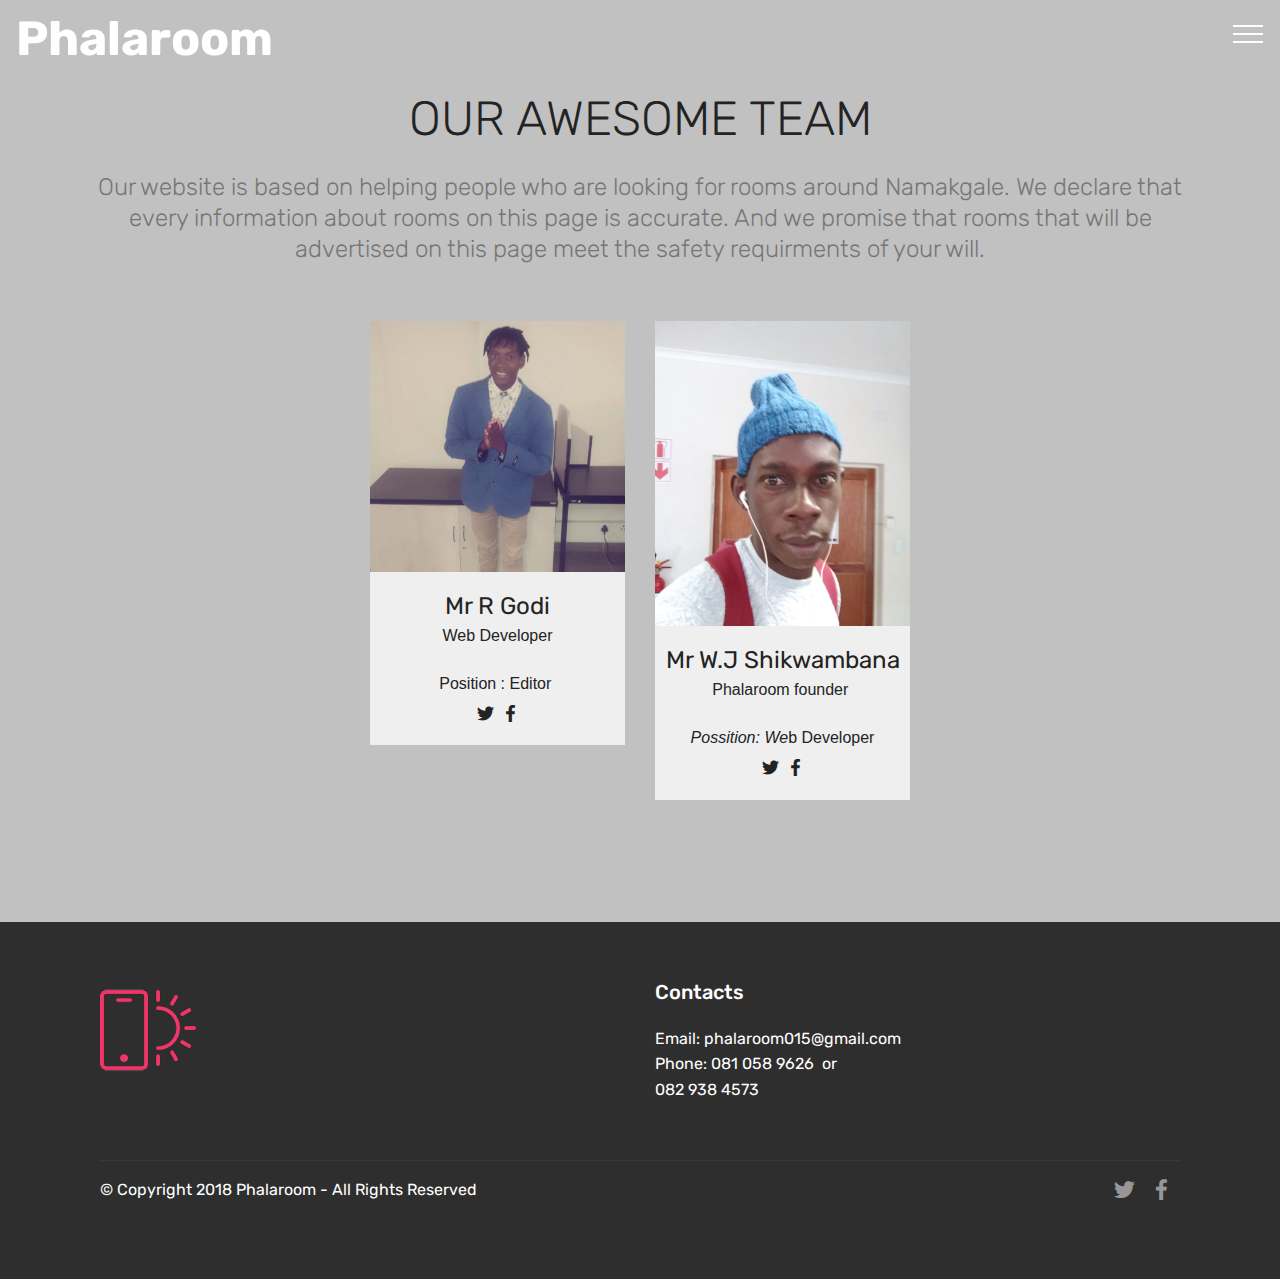
==== commit abe6af9b: "create github pages" ====
--- a/About.html
+++ b/About.html
@@ -26,13 +26,13 @@
 
 <!-- Google Analytics -->
 <!-- Global site tag (gtag.js) - Google Analytics -->
-<script async src="https://www.googletagmanager.com/gtag/js?id=UA-122935525-1"></script>
+<script async src="https://www.googletagmanager.com/gtag/js?id=UA-123004013-1"></script>
 <script>
   window.dataLayer = window.dataLayer || [];
   function gtag(){dataLayer.push(arguments);}
   gtag('js', new Date());
 
-  gtag('config', 'UA-122935525-1');
+  gtag('config', 'UA-123004013-1');
 </script>
 
 <!-- /Google Analytics -->
@@ -64,7 +64,7 @@
     </nav>
 </section>
 
-<section class="engine"><a href="https://mobiri.se/f">easy website maker</a></section><section class="features16 cid-qYZw8SBA0E" id="features16-1l">
+<section class="engine"><a href="https://mobiri.se/n">simple site templates</a></section><section class="features16 cid-qYZw8SBA0E" id="features16-1l">
     
     
     
@@ -154,7 +154,7 @@
             <div class="col-12 col-md-3">
                 <div class="media-wrap">
                     <a href="tel:0810589626">
-                        <img src="assets/images/logo22.png" alt="Mobirise" title="">
+                        <img src="assets/images/logo20.png" alt="Mobirise" title="">
                     </a>
                 </div>
             </div>
--- a/assets/mobirise/css/mbr-additional.css
+++ b/assets/mobirise/css/mbr-additional.css
@@ -1762,7 +1762,7 @@
   color: #c1c1c1 !important;
 }
 .cid-qYKqvAQxRF {
-  background-image: url("../../../assets/images/033.jpg");
+  background-image: url("../../../assets/images/03.jpg");
 }
 .cid-qYKqvAQxRF .icons-media-container {
   display: flex;
@@ -3286,90 +3286,6 @@
 .cid-qYKzWvLTF4 .popup-btn:hover .mbr-section-btn {
   opacity: 1;
 }
-.cid-qYZWojeQXS {
-  padding-top: 90px;
-  padding-bottom: 90px;
-  background-color: #efefef;
-}
-.cid-qYZWojeQXS .mbr-section-subtitle {
-  color: #767676;
-}
-.cid-qYZWojeQXS .mbr-text {
-  color: #767676;
-}
-.cid-qYZWojeQXS .card {
-  display: flex;
-  position: relative;
-  justify-content: center;
-}
-.cid-qYZWojeQXS .card-wrapper {
-  height: 100%;
-  box-shadow: 0px 0px 0px 0px rgba(0, 0, 0, 0);
-  transition: box-shadow 0.3s;
-}
-.cid-qYZWojeQXS .card-wrapper .card-img {
-  display: flex;
-  flex-direction: column;
-  align-items: center;
-  justify-content: center;
-  position: relative;
-  overflow: hidden;
-  border-bottom-right-radius: 0;
-  border-bottom-left-radius: 0;
-}
-.cid-qYZWojeQXS .card-wrapper .card-img .mbr-overlay {
-  background-color: #efefef;
-  display: none;
-  transition: opacity .3s;
-}
-.cid-qYZWojeQXS .card-wrapper .card-img .mbr-section-btn {
-  display: flex;
-  position: absolute;
-  transition: opacity .3s;
-  width: 100%;
-  margin: auto;
-  left: 0;
-  justify-content: center;
-  align-items: center;
-}
-.cid-qYZWojeQXS .card-wrapper .card-img img {
-  width: 100%;
-  height: 100%;
-}
-.cid-qYZWojeQXS .card-wrapper .card-box {
-  background-color: #ffffff;
-  padding: 0 2rem 2rem 2rem;
-  border-bottom-left-radius: 0;
-  border-bottom-right-radius: 0;
-}
-.cid-qYZWojeQXS .card-wrapper .card-box h4 {
-  font-weight: 500;
-  margin-bottom: 0;
-  padding-top: 2rem;
-}
-.cid-qYZWojeQXS .card-wrapper .card-box p {
-  margin-bottom: 0;
-  padding-top: 1.5rem;
-}
-.cid-qYZWojeQXS .card-wrapper:hover {
-  box-shadow: 0px 0px 30px 0px rgba(0, 0, 0, 0.05);
-  transition: box-shadow 0.3s;
-}
-.cid-qYZWojeQXS .popup-btn .mbr-overlay {
-  display: block !important;
-  opacity: 0;
-}
-.cid-qYZWojeQXS .popup-btn .mbr-section-btn {
-  height: 100%;
-  display: flex !important;
-  opacity: 0;
-}
-.cid-qYZWojeQXS .popup-btn:hover .mbr-overlay {
-  opacity: .5;
-}
-.cid-qYZWojeQXS .popup-btn:hover .mbr-section-btn {
-  opacity: 1;
-}
 .cid-qYZMXz45wL {
   padding-top: 15px;
   padding-bottom: 15px;
@@ -4092,7 +4008,7 @@
   width: 30px;
   height: 2px;
   border-right: 5px;
-  background-color: #efefef;
+  background-color: #ffffff;
 }
 .cid-qTkzRZLJNu button.navbar-toggler .hamburger span:nth-child(1) {
   top: 0;
